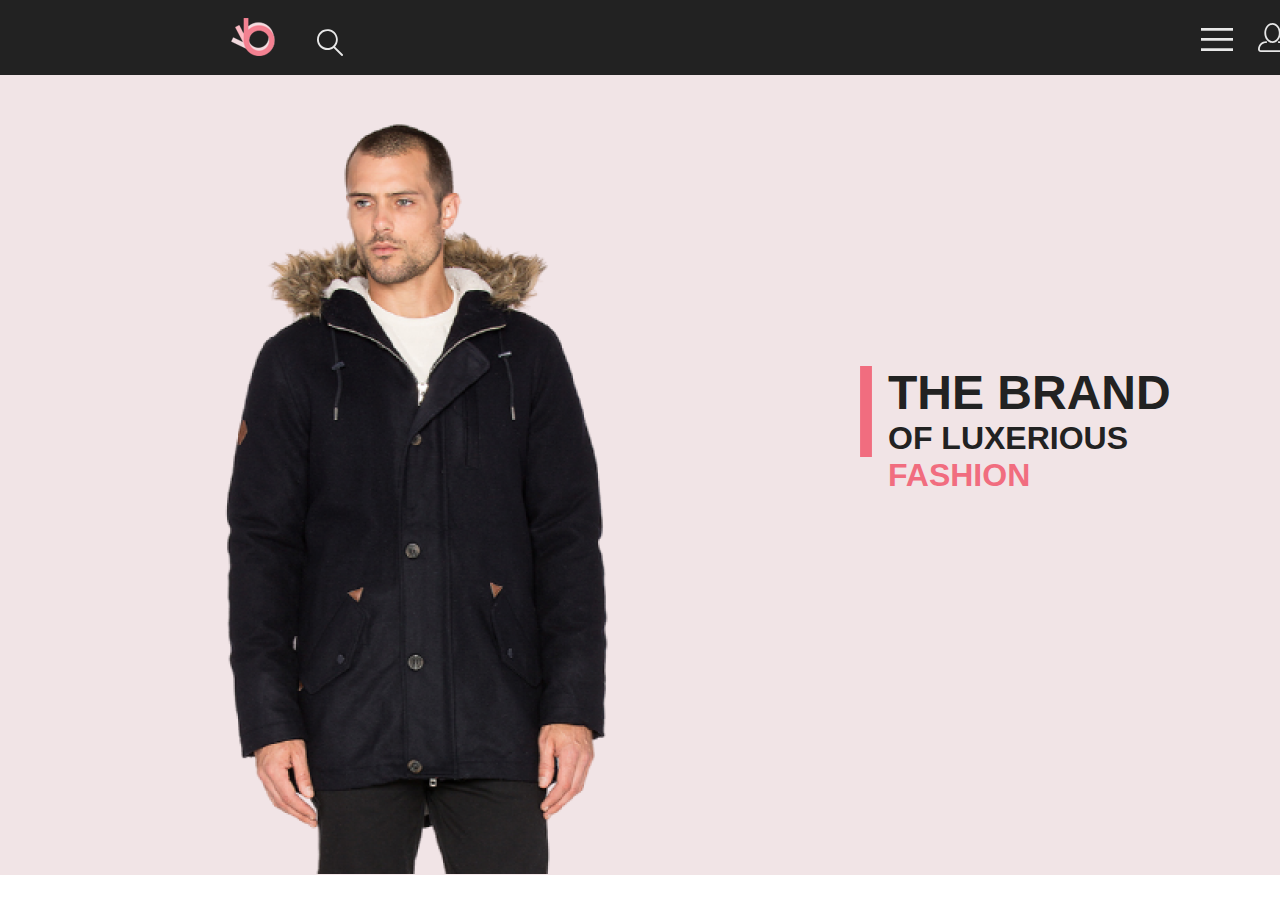
==== DZ4/index.html @ 03184f5b "DZ4" ====
<!DOCTYPE html>
<html lang="en">
<head>
    <meta charset="UTF-8">
    <meta name="viewport" content="width=device-width, initial-scale=1.0">
    <title>Man</title>
    <link rel="stylesheet" href="style.css">
</head>
<body>
    <div class="page center">
        <div class="header center">
            <a href="#" class="icon"><img src="img/icon.png" alt="icon"></a>
            <a href="#" class="lense"><img src="img/linsa.svg" alt="lense"></a>
            <a href="#" class="burger"><img src="img/burger.svg" alt="burger"></a>
            <a href="#" class="menu__man"><img src="img/man.svg" alt="menu__man"></a>
            <div class="basket">
                <a href="#"><img src="img/basket.svg" alt="basket"></a>
                <a href="#" class="a__absolut1"><img src="img/Ellipse.svg" alt="ellipse"></a>
                <a href="#" class="a__absolut2"><img src="img/5.png" alt="5"></a>
            </div>
        </div>
        <div class="top center">
            <div class="picture">
                <img src="img/foto.png" alt="foto">
            </div>
            <div class="title">
                <img src="img/Rectangle.svg" alt="rect">
                <h1><span class="brand">THE BRAND</span> <br>
                    OF LUXERIOUS <span class="fashion">FASHION</span></h1>


            </div>
            <div class="menu">
                <h3>MENU</h3>
                <div class="man">
                    <h4>MAN</h4>
                    <a href="#">Accessories</a><br>
                    <a href="#">Bags</a><br>
                    <a href="#">Denim</a><br>
                    <a href="#">T-Shirts</a><br>
                </div>
                <div class="woman">
                    <h4>WOMAN</h4>
                    <a href="#">Accessories</a><br>
                    <a href="#">Jackets &amp; Coats</a><br>
                    <a href="#">Polos</a><br>
                    <a href="#">T-Shirts</a><br>
                    <a href="#">Shirts</a><br>
                </div>
                <div class="kids">
                    <h4>KIDS</h4>
                    <a href="#">Accessories</a><br>
                    <a href="#">Jackets &amp; Coats</a><br>
                    <a href="#">Polos</a><br>
                    <a href="#">T-Shirts</a><br>
                    <a href="#">Shirts</a><br>
                    <a href="#">Bags</a><br>
                </div>
                
            </div>
        </div>
    </div>
</body>
</html>
---- DZ4/style.css ----
* {
    margin: 0;
    padding: 0;
}
a {
    text-decoration: none;
}

.center {
    padding-left: calc(50% - 800px);
    padding-right: calc(50% - 800px);
}

.page {
    width: 1600px;
    height: 875px;
    background-color: #F1E4E6;
}

.header {
    background-color: #222222;
    width: 1600px;
    height: 75px;
    display: flex;
    align-items: center;
}
.icon {
    padding-top: 18px;
    padding-bottom: 19px;
    padding-left: 231px;

    width: 44px;
    height: 38px;
}
.lense {
    width: 26px;
    height: 26px;
    padding-top: 28px;
    padding-bottom: 20px;
    padding-left: 41px;
}
.burger {
    padding-left: 859px;
    padding-top: 30px;
    padding-bottom: 22px;
    padding-right: 25px;
}
.menu__man {
    padding-bottom: 20px;
    padding-right: 42px;
    padding-top: 24px;
}

.basket {
    padding-top: 26px;
    padding-bottom: 20px;
    /* display: inline-block; */
    display: flex;
    align-items: flex-start;
    align-content: space-around;
    flex-wrap: wrap;
    position: relative;
}
.a__absolut1 {
    position: absolute;
    right: 0;
    top: 20px;
}
.a__absolut2 {
    position: absolute;
    right: 6px;
    top: 20px;
}
.top {
    display: flex;
    width: 1600px;
    height: 764px;
    align-content: flex-start;
    position: relative;
}

.picture {
    width: 800px;
    padding-top: 35px;
}

.title {
    display: flex;
}
.title img {
    margin-top: 290px;
    margin-left: 60px; 
    width: 12px;
    height: 92px;  
}
.title h1 {
    width: 377px;
    height: 93px;
    margin-top: 290px;
    margin-left: 16px;
    color: #222;
    font-family: 'Franklin Gothic', 'Arial Narrow', Arial, sans-serif;
    font-size: 32px;
    font-style: normal;
    font-weight: 700;
    line-height: normal;
}
.brand {
    font-family: 'Franklin Gothic Medium', 'Arial Narrow', Arial, sans-serif;
    color: #222;
    font-size: 48px;
    font-style: normal;
    font-weight: 900;
    line-height: normal;
}
.fashion {
    color: #F16D7F;
    font-family: 'Franklin Gothic', 'Arial Narrow', Arial, sans-serif;    
    font-size: 32px;
    font-style: normal;
    font-weight: 700;
    line-height: normal;
}
.menu {
    width: 232px;
    height: 634px;
    background-color: white;
    color: #6F6E6E;
    font-family: 'Franklin Gothic', 'Arial Narrow', Arial, sans-serif;  
    font-size: 14px;
    font-style: normal;
    font-weight: 400;
    line-height: normal;
    position: absolute;
    right: 0;
}
.man {
    padding-bottom: 20px;
    padding-right: 42px;
}
.woman {
    padding-bottom: 20px;
}
.menu a {
    margin-bottom: 11px;
    padding-left: 54px;
    display: inline-block;
}
h3 {
    color: #000;
    font-family: 'Franklin Gothic Medium', 'Arial Narrow', Arial, sans-serif;  
    font-size: 14px;
    font-style: normal;
    font-weight: 700;
    line-height: normal;
    margin-bottom: 24px;
    margin-left: 32px;
    margin-top: 32px;
}
h4 {
    color: #F16D7F;
    font-family: 'Franklin Gothic Medium', 'Arial Narrow', Arial, sans-serif;  
    font-size: 14px;
    font-style: normal;
    font-weight: 700;
    line-height: normal;
    margin-bottom: 12px;
    margin-left: 32px;
}
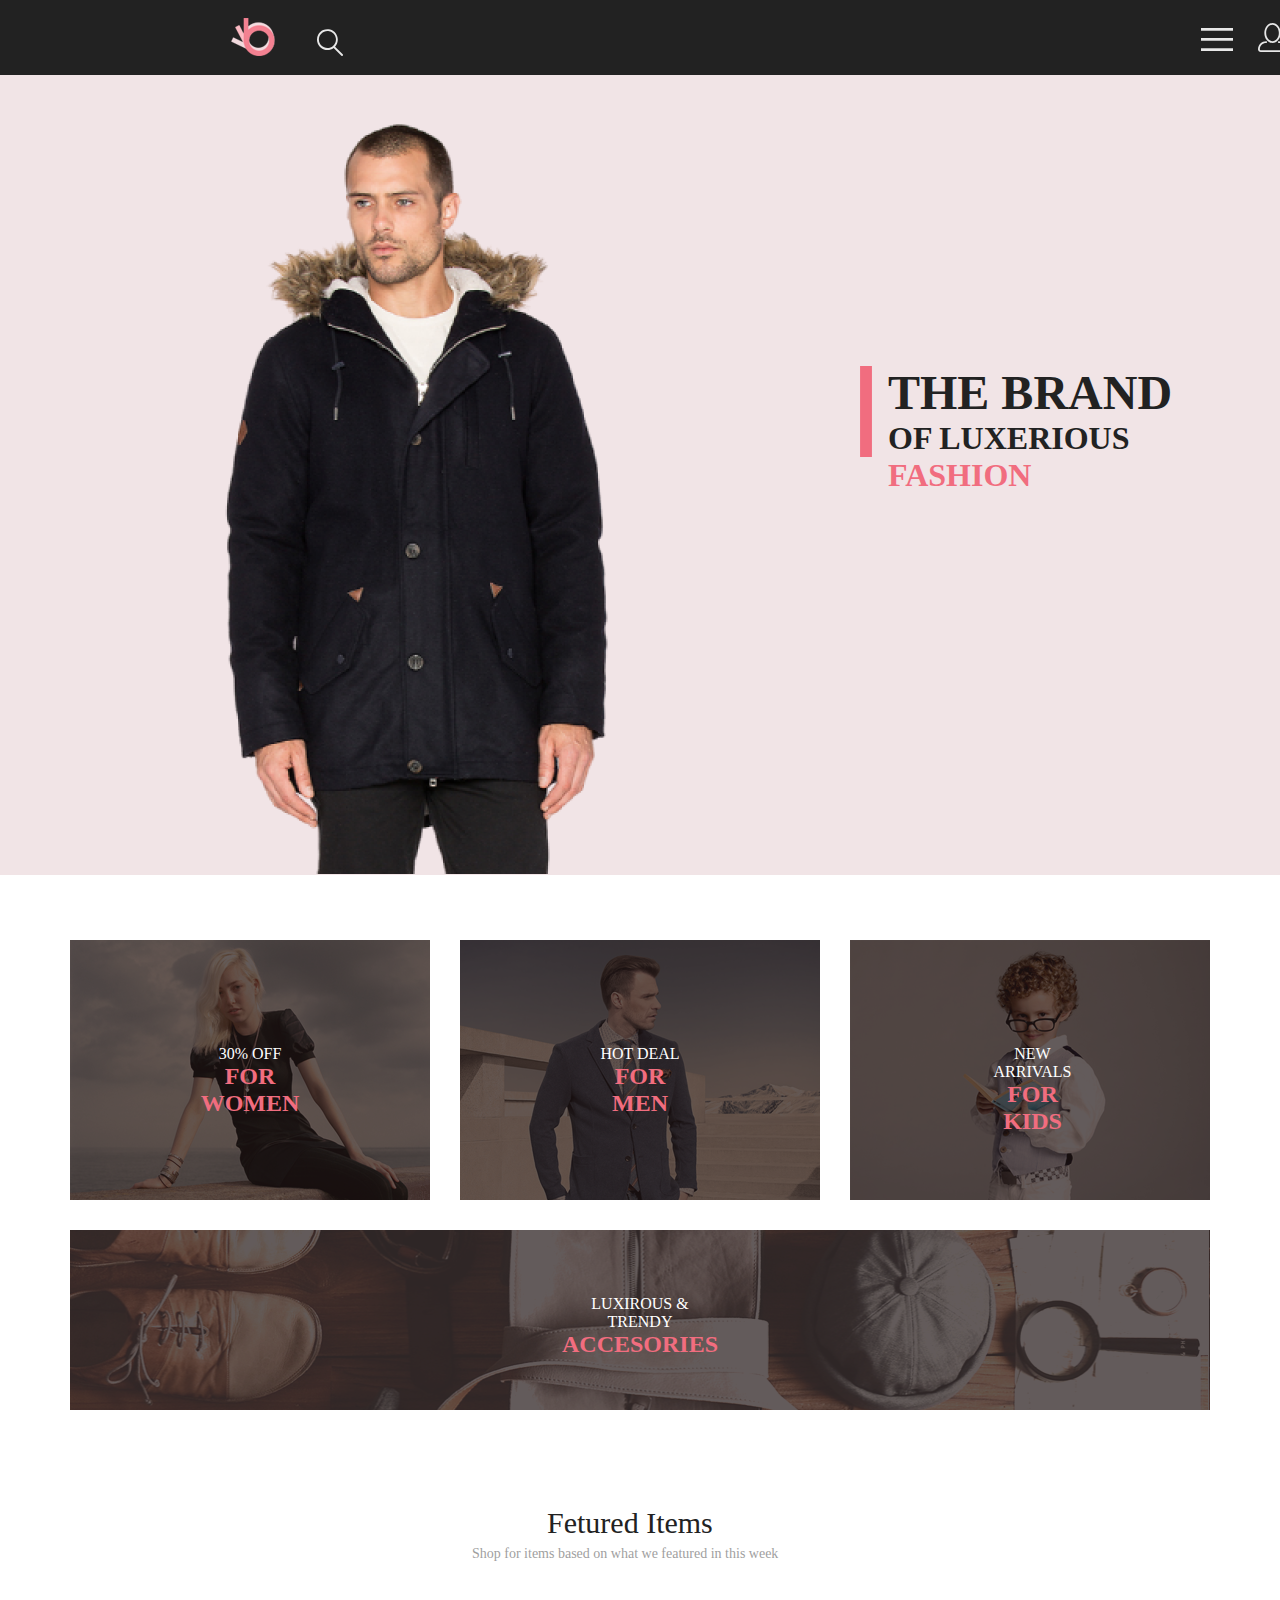
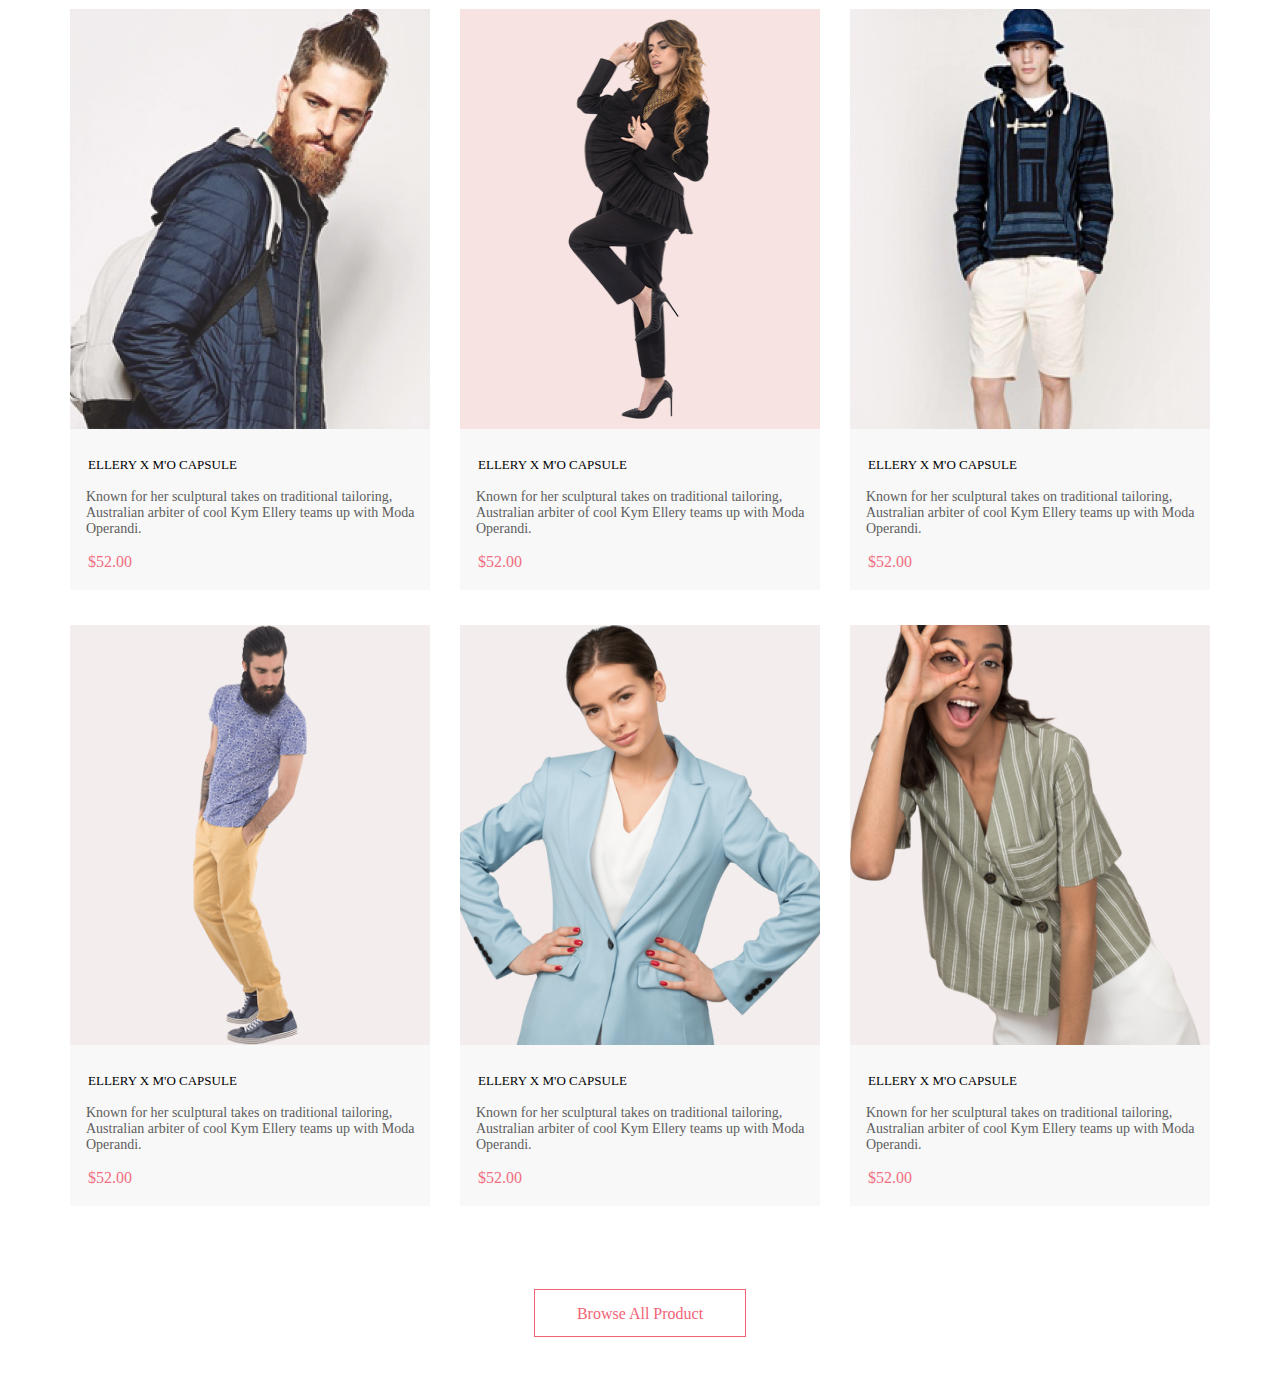
==== commit c8b523df: "DZ4" ====
--- a/DZ4/index.html
+++ b/DZ4/index.html
@@ -5,6 +5,9 @@
     <meta name="viewport" content="width=device-width, initial-scale=1.0">
     <title>Man</title>
     <link rel="stylesheet" href="style.css">
+    <link rel="preconnect" href="https://fonts.googleapis.com">
+    <link rel="preconnect" href="https://fonts.gstatic.com" crossorigin>
+    <link href="https://fonts.googleapis.com/css2?family=Raleway:wght@300;400&display=swap" rel="stylesheet">    
 </head>
 <body>
     <div class="page center">
@@ -60,5 +63,109 @@
             </div>
         </div>
     </div>
+    <div class="page1 center">
+        <div class="icon_p1">
+            <svg xmlns="http://www.w3.org/2000/svg" width="360" height="260" viewBox="0 0 360 260" fill="none">
+                <path d="M360 0H0V260H360V0Z" fill="#211616" fill-opacity="0.7"/>
+              </svg>
+            <h5>30% OFF <br><span>FOR WOMEN</span></h5>
+        </div>
+        <div class="icon_p2">
+                <svg xmlns="http://www.w3.org/2000/svg" width="360" height="260" viewBox="0 0 360 260" fill="none">
+                <path d="M360 0H0V260H360V0Z" fill="#211616" fill-opacity="0.7"/>
+                </svg>
+            <h5>HOT DEAL<br><span>FOR MEN</span></h5>
+        </div>
+        <div class="icon_p3">
+                <svg xmlns="http://www.w3.org/2000/svg" width="360" height="260" viewBox="0 0 360 260" fill="none">
+                <path d="M360 0H0V260H360V0Z" fill="#211616" fill-opacity="0.7"/>
+              </svg>            
+            <h5>NEW ARRIVALS<br><span>FOR KIDS</span></h5>
+        </div>
+        <div class="icon_big_p4">
+            <svg xmlns="http://www.w3.org/2000/svg" width="1140" height="180" viewBox="0 0 1140 180" fill="none">
+                <path d="M1140 0H0V180H1140V0Z" fill="#211616" fill-opacity="0.7"/>
+              </svg>
+            <h5>LUXIROUS &amp; TRENDY<br>
+            <span>ACCESORIES</span></h5>
+        </div>        
+    </div>
+
+    <h2 class="page2__h2">
+            Fetured Items
+    </h2>
+    <p class="page2__p">
+            Shop for items based on what we featured in this week
+    </p>
+    <div class="page2">
+        <div class="frame">
+            <div class="foto">
+                
+                <img src="img/foto2_1.jpg" alt="" class="foto_m">
+            </div>
+            <h6 class="h6_m">ELLERY X M'O CAPSULE</h6>
+            <p class="page2__pcard">
+                Known for her sculptural takes on traditional tailoring, Australian arbiter of cool Kym Ellery teams up with Moda Operandi.
+            </p>
+            <p class="price">$52.00</p>
+        </div>
+        <div class="frame">
+            <div class="foto">
+                <svg xmlns="http://www.w3.org/2000/svg" width="360" height="420" viewBox="0 0 360 420" fill="none">
+                    <path d="M360 0H0V420H360V0Z" fill="#F7E4E2"/>
+                    </svg>
+                <img src="img/foto2_2.png" alt="" class="foto_g">
+            </div>
+            <h6 class="h6_m h6_g">ELLERY X M'O CAPSULE</h6>
+            <p class="page2__pcard">
+                Known for her sculptural takes on traditional tailoring, Australian arbiter of cool Kym Ellery teams up with Moda Operandi.
+            </p>
+            <p class="price">$52.00</p>
+        </div>
+        <div class="frame">
+            <div class="foto">
+                <img src="img/foto2_3.png" alt="" class="foto_m">
+            </div>
+            <h6 class="h6_m">ELLERY X M'O CAPSULE</h6>
+            <p class="page2__pcard">
+                Known for her sculptural takes on traditional tailoring, Australian arbiter of cool Kym Ellery teams up with Moda Operandi.
+            </p>
+            <p class="price">$52.00</p>            
+        </div>
+        <div class="frame">
+            <div class="foto">
+                <img src="img/foto2_4.png" alt="" class="foto_m">
+            </div>
+            <h6 class="h6_m">ELLERY X M'O CAPSULE</h6>
+            <p class="page2__pcard">
+                Known for her sculptural takes on traditional tailoring, Australian arbiter of cool Kym Ellery teams up with Moda Operandi.
+            </p>
+            <p class="price">$52.00</p>            
+        </div>
+        <div class="frame">
+            <div class="foto">
+                <img src="img/foto2_5.png" alt="" class="foto_m">
+            </div>
+            <h6 class="h6_m">ELLERY X M'O CAPSULE</h6>
+            <p class="page2__pcard">
+                Known for her sculptural takes on traditional tailoring, Australian arbiter of cool Kym Ellery teams up with Moda Operandi.
+            </p>
+            <p class="price">$52.00</p>            
+        </div>
+        <div class="frame">
+            <div class="foto">
+                <img src="img/foto2_6.png" alt="" class="foto_m">
+            </div>
+            <h6 class="h6_m">ELLERY X M'O CAPSULE</h6>
+            <p class="page2__pcard">
+                Known for her sculptural takes on traditional tailoring, Australian arbiter of cool Kym Ellery teams up with Moda Operandi.
+            </p>
+            <p class="price">$52.00</p>            
+        </div>
+        <button class="button__text">Browse All Product</button>
+    
+    </div>
+
+
 </body>
 </html>--- a/DZ4/style.css
+++ b/DZ4/style.css
@@ -7,14 +7,15 @@
 }
 
 .center {
-    padding-left: calc(50% - 800px);
-    padding-right: calc(50% - 800px);
+    padding-left: calc(50% - 955px);
+    padding-right: calc(50% - 955px);
 }
 
 .page {
     width: 1600px;
     height: 875px;
     background-color: #F1E4E6;
+    margin: 0 auto;
 }
 
 .header {
@@ -77,6 +78,7 @@
     height: 764px;
     align-content: flex-start;
     position: relative;
+
 }
 
 .picture {
@@ -99,14 +101,14 @@
     margin-top: 290px;
     margin-left: 16px;
     color: #222;
-    font-family: 'Franklin Gothic', 'Arial Narrow', Arial, sans-serif;
+    font-family: Lato;
     font-size: 32px;
     font-style: normal;
     font-weight: 700;
     line-height: normal;
 }
 .brand {
-    font-family: 'Franklin Gothic Medium', 'Arial Narrow', Arial, sans-serif;
+    font-family: Lato;
     color: #222;
     font-size: 48px;
     font-style: normal;
@@ -115,7 +117,7 @@
 }
 .fashion {
     color: #F16D7F;
-    font-family: 'Franklin Gothic', 'Arial Narrow', Arial, sans-serif;    
+    font-family: Lato; 
     font-size: 32px;
     font-style: normal;
     font-weight: 700;
@@ -126,7 +128,7 @@
     height: 634px;
     background-color: white;
     color: #6F6E6E;
-    font-family: 'Franklin Gothic', 'Arial Narrow', Arial, sans-serif;  
+    font-family: Lato; 
     font-size: 14px;
     font-style: normal;
     font-weight: 400;
@@ -148,7 +150,7 @@
 }
 h3 {
     color: #000;
-    font-family: 'Franklin Gothic Medium', 'Arial Narrow', Arial, sans-serif;  
+    font-family: Lato;  
     font-size: 14px;
     font-style: normal;
     font-weight: 700;
@@ -159,11 +161,222 @@
 }
 h4 {
     color: #F16D7F;
-    font-family: 'Franklin Gothic Medium', 'Arial Narrow', Arial, sans-serif;  
+    font-family: Lato;  
     font-size: 14px;
     font-style: normal;
     font-weight: 700;
     line-height: normal;
     margin-bottom: 12px;
     margin-left: 32px;
-}+}
+.page1 {
+    background: #FFF;
+    display: grid;
+    grid-template-rows: 260px 180px;
+    grid-template-columns: 360px 360px 360px;
+    gap: 30px;
+    padding-top: 65px;
+    /* margin-left: 230px; */
+    justify-content: center;
+
+}
+.icon_p1 {
+    fill: rgba(33, 22, 22, 0.70);
+    background-image: url(img/foto1.png);
+
+    position: relative;
+}
+.icon_p1 h5 {
+    color: #FFF;
+    text-align: center;
+    font-family: Lato;
+    font-size: 16px;
+    font-style: normal;
+    font-weight: 400;
+    line-height: normal;    
+    width: 154px;
+    height: 50px;
+    position: absolute;
+    top: 105px;
+    left: 103px;
+}
+span {
+    color: #F16D7F;
+    font-family: Lato;
+    font-size: 24px;
+    font-style: normal;
+    font-weight: 700;
+    line-height: normal;
+}
+.icon_p2 {
+    fill: rgba(33, 22, 22, 0.70);
+    background-image: url(img/foto2.png);
+
+    position: relative;   
+}
+.icon_p2 h5 {
+    color: #FFF;
+    text-align: center;
+    font-family: Lato;
+    font-size: 16px;
+    font-style: normal;
+    font-weight: 400;
+    line-height: normal;     
+    width: 110px;
+    height: 50px;
+    position: absolute;
+    top: 105px;
+    left: 125px;
+}
+.icon_p3 {
+    fill: rgba(33, 22, 22, 0.70);
+    background-image: url(img/foto3.png);
+    position: relative;   
+ 
+}
+.icon_p3 h5 {
+    color: #FFF;
+    text-align: center;
+    font-family: Lato;
+    font-size: 16px;
+    font-style: normal;
+    font-weight: 400;
+    line-height: normal;       
+    width: 115px;
+    height: 50px;
+    position: absolute;
+    top: 105px;
+    left: 125px;    
+}
+.icon_big_p4 {
+    width: 1140px;
+    height: 180px;
+    fill: rgba(33, 22, 22, 0.70);
+    background-image: url(img/foto4.png);    
+    position: relative;   
+}
+.icon_big_p4 h5 {
+    width: 160px;
+    height: 50px;
+    color: #FFF;
+    text-align: center;
+    font-family: Lato;
+    font-size: 16px;
+    font-style: normal;
+    font-weight: 400;
+    line-height: normal;        
+    position: absolute;
+    top: 65px;
+    left: 490px;    
+}
+.page2 {
+    /* width: 1600px; */
+    display: grid;
+    grid-template-rows: 586px 586px;
+    grid-template-columns: 360px 360px 360px;
+    gap: 30px;
+    /* margin-top: 96px; */
+    /* margin-left: 230px; */
+    justify-content: center;
+}
+.page2__h2 {
+    color: #222;
+    font-family: "Lato";
+    font-size: 30px;
+    font-style: normal;
+    font-weight: 400;
+    line-height: normal;  
+    width: 186px;  
+    margin: 0 auto;
+    padding-top: 96px;
+}
+.page2__p {
+    color: #9F9F9F;
+    font-family: Lato;
+    font-size: 14px;
+    font-style: normal;
+    font-weight: 400;
+    line-height: normal;  
+    padding-top: 6px;  
+    /* margin-left: 631px; */
+    padding-bottom: 47px;
+    margin: 0 auto;
+    width: 336px;
+}
+.frame {
+    display: flex;
+    width: 360px;
+    height: 581px;
+    /* padding: 24px 16px; */
+    flex-direction: column;
+    /* justify-content: center; */
+    align-items: flex-start;
+    gap: 16px; 
+    background-color: #F8F8F8;
+
+}
+.foto {
+    width: 360px;
+    height: 420px;
+    position: relative;
+}
+.foto_m {
+    position: absolute;
+    top: 0;
+    left: 0;
+}
+.foto_g {
+    position: absolute;
+    top: 10px;
+    left: 108px;
+}
+
+.h6_m {
+    color: #000;
+    font-family: Lato;
+    font-size: 13px;
+    font-style: normal;
+    font-weight: 400;
+    line-height: normal;
+    margin-top: 432px;
+    margin-left: 18px;
+}
+.h6_g {
+    margin-top: 12px;
+}
+.page2__pcard {
+    color: #5D5D5D;
+    font-family: Lato;
+    font-size: 14px;
+    font-style: normal;
+    font-weight: 300;
+    line-height: normal;
+    /* margin-top: 13px; */
+    margin-left: 16px;
+    /* margin-bottom: 18px;     */
+}
+.price {
+    color: #F16D7F;
+    font-family: Lato;
+    font-size: 16px;
+    font-style: normal;
+    font-weight: 400;
+    line-height: normal;   
+    margin-bottom: 20px;
+    margin-left: 18px; 
+}
+.button__text {
+    color: #F26376;
+    font-family: Lato;
+    font-size: 16px;
+    font-style: normal;
+    font-weight: 400;
+    line-height: normal; 
+    width: 212px;
+    height: 48px;   
+    border: 1px solid;
+    padding: 15px 37px;
+    background: #FFF;
+    margin: 48px auto 60px auto;
+    grid-column: span 3;
+}
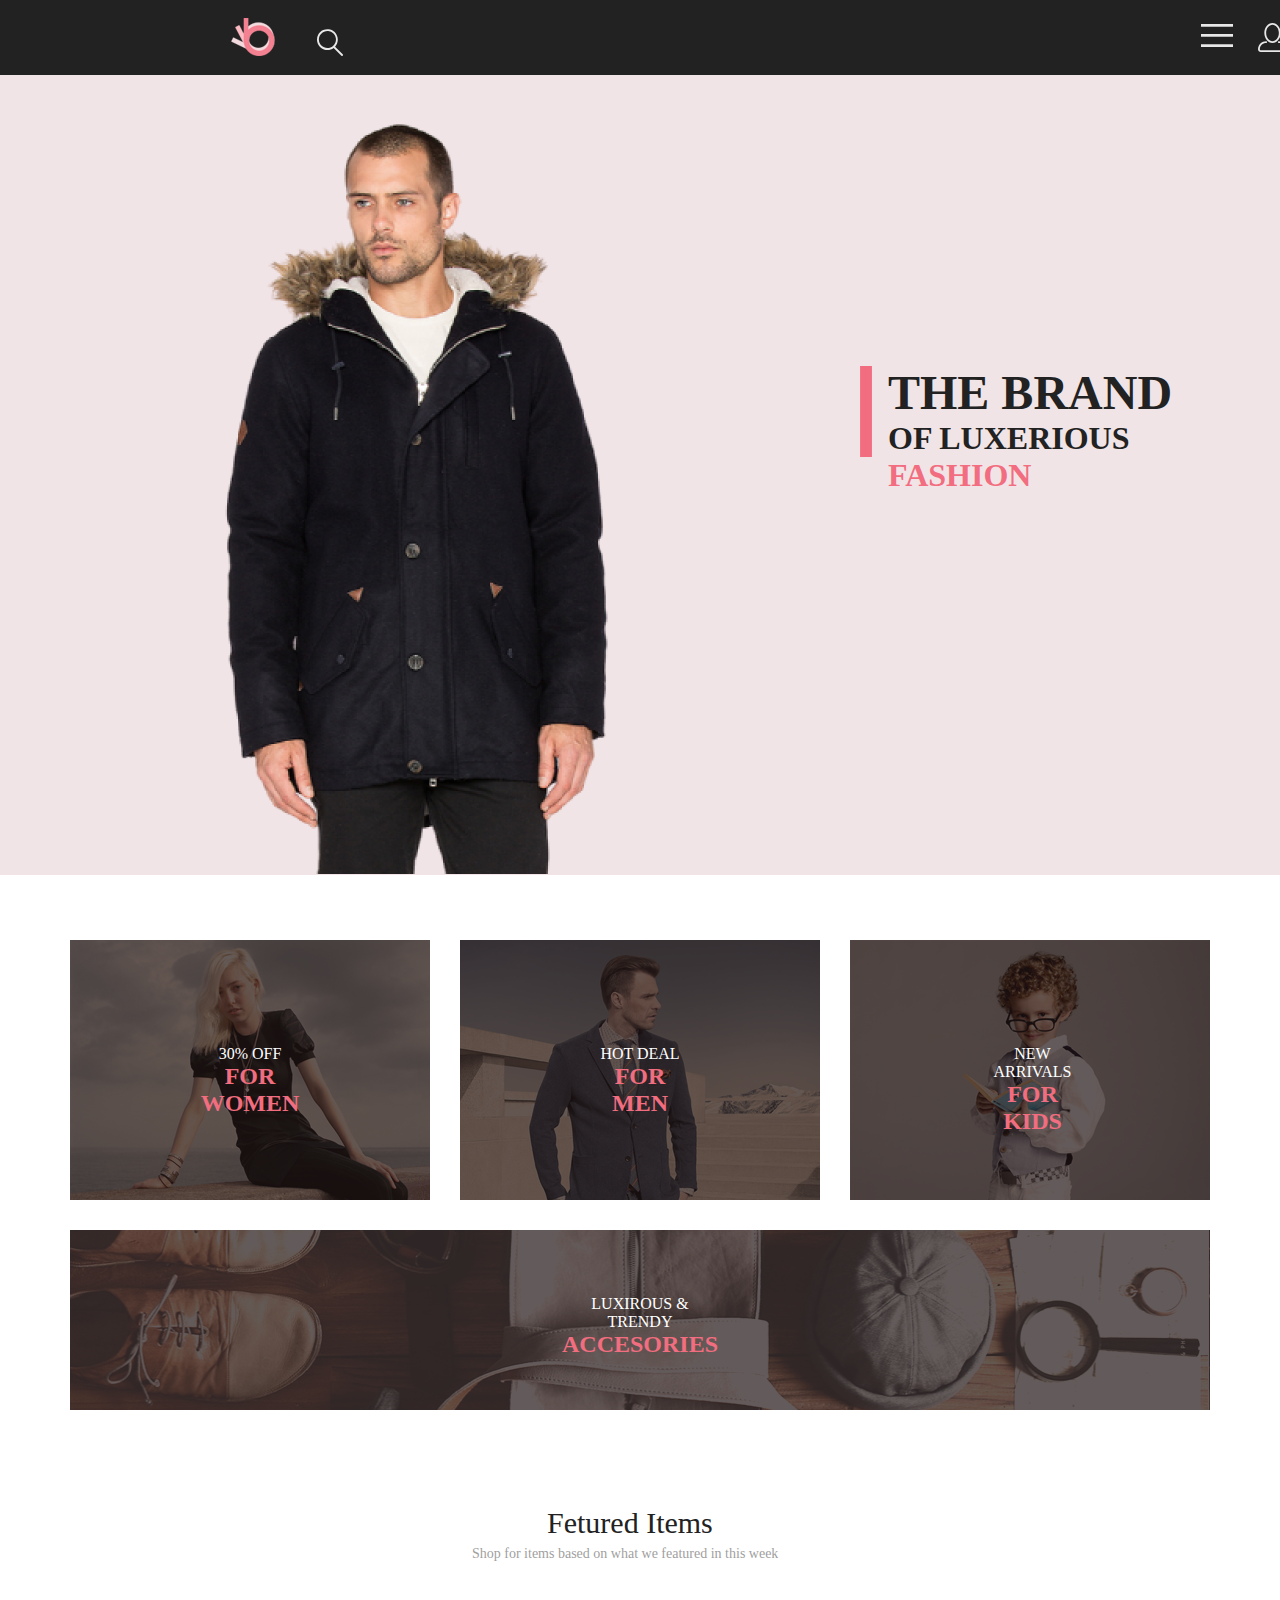
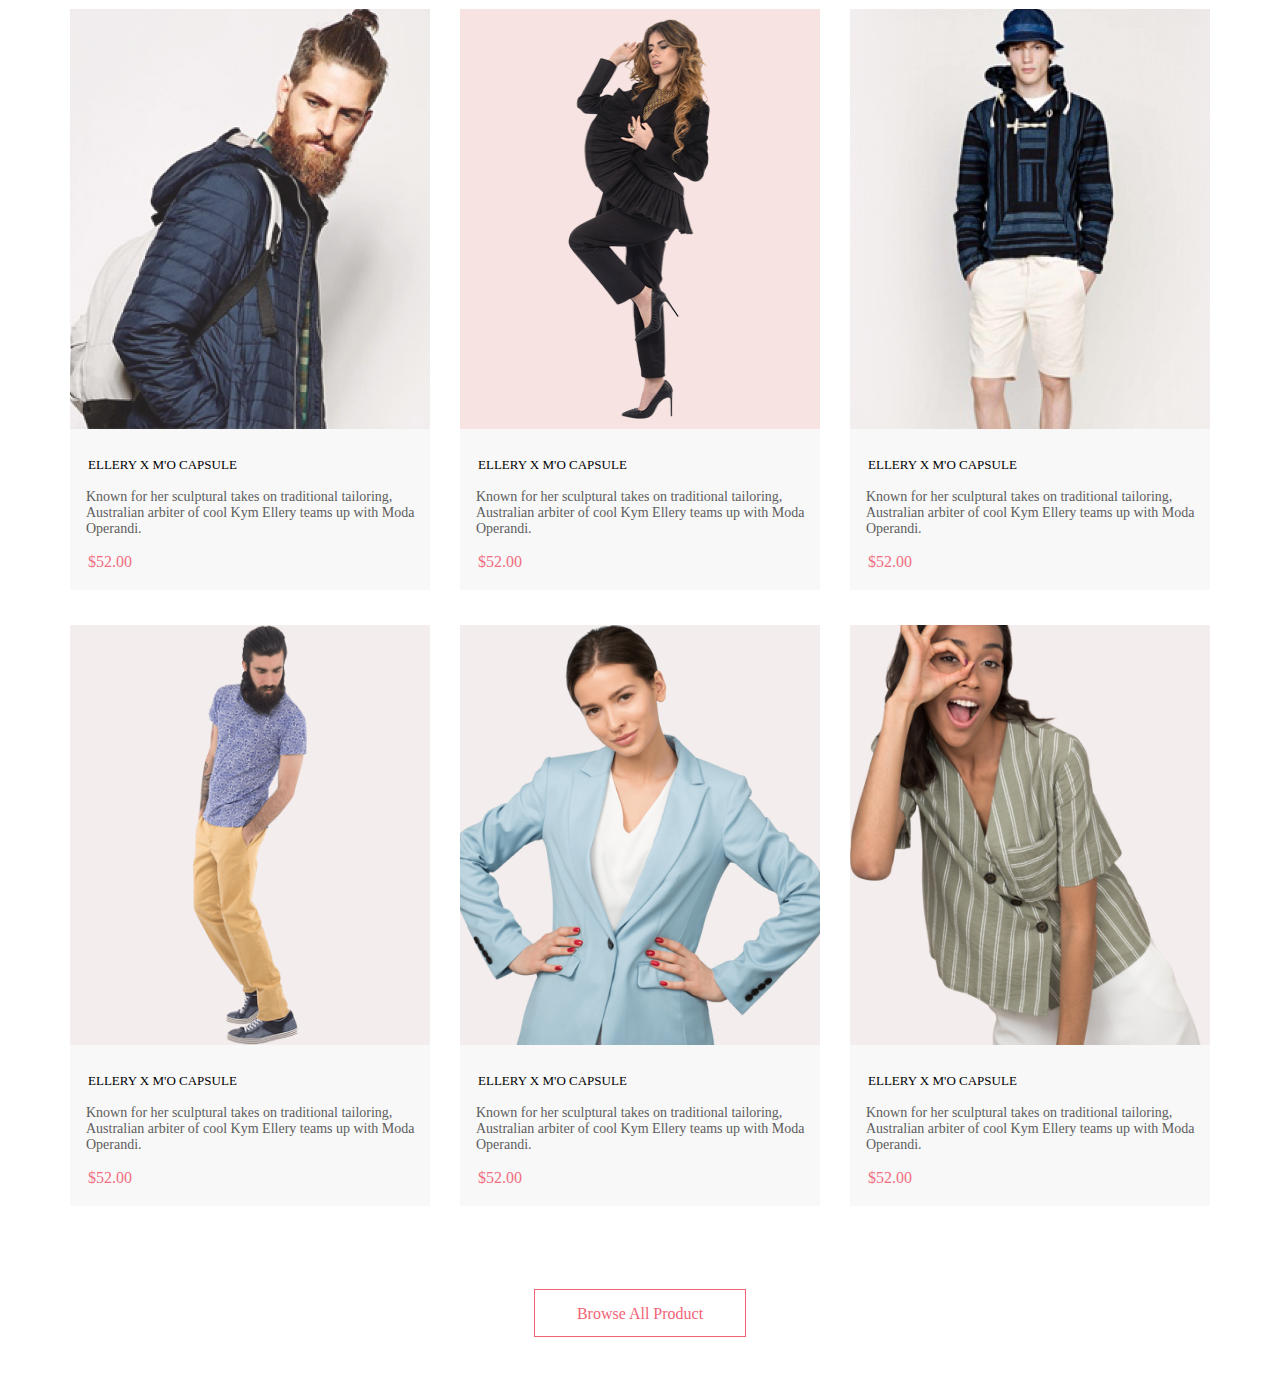
==== commit bc217e1d: "DZ7" ====
--- a/DZ4/index.html
+++ b/DZ4/index.html
@@ -14,7 +14,37 @@
         <div class="header center">
             <a href="#" class="icon"><img src="img/icon.png" alt="icon"></a>
             <a href="#" class="lense"><img src="img/linsa.svg" alt="lense"></a>
-            <a href="#" class="burger"><img src="img/burger.svg" alt="burger"></a>
+            <div class="menu__nav">
+                <a href="#" class="burger"><img src="img/burger.svg" alt="burger"></a>
+                <div class="menu">
+                    <h3>MENU</h3>
+                    <div class="man">
+                        <h4>MAN</h4>
+                        <a href="#">Accessories</a><br>
+                        <a href="#">Bags</a><br>
+                        <a href="#">Denim</a><br>
+                        <a href="#">T-Shirts</a><br>
+                    </div>
+                    <div class="woman">
+                        <h4>WOMAN</h4>
+                        <a href="#">Accessories</a><br>
+                        <a href="#">Jackets &amp; Coats</a><br>
+                        <a href="#">Polos</a><br>
+                        <a href="#">T-Shirts</a><br>
+                        <a href="#">Shirts</a><br>
+                    </div>
+                    <div class="kids">
+                        <h4>KIDS</h4>
+                        <a href="#">Accessories</a><br>
+                        <a href="#">Jackets &amp; Coats</a><br>
+                        <a href="#">Polos</a><br>
+                        <a href="#">T-Shirts</a><br>
+                        <a href="#">Shirts</a><br>
+                        <a href="#">Bags</a><br>
+                    </div>
+                    
+                </div>
+            </div>            
             <a href="#" class="menu__man"><img src="img/man.svg" alt="menu__man"></a>
             <div class="basket">
                 <a href="#"><img src="img/basket.svg" alt="basket"></a>
@@ -33,34 +63,7 @@
 
 
             </div>
-            <div class="menu">
-                <h3>MENU</h3>
-                <div class="man">
-                    <h4>MAN</h4>
-                    <a href="#">Accessories</a><br>
-                    <a href="#">Bags</a><br>
-                    <a href="#">Denim</a><br>
-                    <a href="#">T-Shirts</a><br>
-                </div>
-                <div class="woman">
-                    <h4>WOMAN</h4>
-                    <a href="#">Accessories</a><br>
-                    <a href="#">Jackets &amp; Coats</a><br>
-                    <a href="#">Polos</a><br>
-                    <a href="#">T-Shirts</a><br>
-                    <a href="#">Shirts</a><br>
-                </div>
-                <div class="kids">
-                    <h4>KIDS</h4>
-                    <a href="#">Accessories</a><br>
-                    <a href="#">Jackets &amp; Coats</a><br>
-                    <a href="#">Polos</a><br>
-                    <a href="#">T-Shirts</a><br>
-                    <a href="#">Shirts</a><br>
-                    <a href="#">Bags</a><br>
-                </div>
-                
-            </div>
+
         </div>
     </div>
     <div class="page1 center">
@@ -71,9 +74,9 @@
             <h5>30% OFF <br><span>FOR WOMEN</span></h5>
         </div>
         <div class="icon_p2">
-                <svg xmlns="http://www.w3.org/2000/svg" width="360" height="260" viewBox="0 0 360 260" fill="none">
-                <path d="M360 0H0V260H360V0Z" fill="#211616" fill-opacity="0.7"/>
-                </svg>
+            <svg xmlns="http://www.w3.org/2000/svg" width="360" height="260" viewBox="0 0 360 260" fill="none">
+            <path d="M360 0H0V260H360V0Z" fill="#211616" fill-opacity="0.7"/>
+            </svg>
             <h5>HOT DEAL<br><span>FOR MEN</span></h5>
         </div>
         <div class="icon_p3">
@@ -111,11 +114,19 @@
         </div>
         <div class="frame">
             <div class="foto">
+                <img src="img/foto2_2.png" alt="" class="foto_g">
                 <svg xmlns="http://www.w3.org/2000/svg" width="360" height="420" viewBox="0 0 360 420" fill="none">
                     <path d="M360 0H0V420H360V0Z" fill="#F7E4E2"/>
                     </svg>
-                <img src="img/foto2_2.png" alt="" class="foto_g">
+                <div class="add_to_cart">
+                    <img src="img/Cart.png" alt="cart" class="cart">
+                    <p class="add_cart">
+                        Add to Cart
+                    </p>
+                    <img src="img/Rounded Rectangle.png" alt="rect" class="rect">
+                </div>
             </div>
+
             <h6 class="h6_m h6_g">ELLERY X M'O CAPSULE</h6>
             <p class="page2__pcard">
                 Known for her sculptural takes on traditional tailoring, Australian arbiter of cool Kym Ellery teams up with Moda Operandi.
--- a/DZ4/style.css
+++ b/DZ4/style.css
@@ -7,15 +7,17 @@
 }
 
 .center {
-    padding-left: calc(50% - 955px);
-    padding-right: calc(50% - 955px);
+    /* padding-left: calc(50% - 1180px);
+    padding-right: calc(50% - 955px); */
+    margin: 0 auto;
 }
 
 .page {
     width: 1600px;
-    height: 875px;
+    height: 800px;
     background-color: #F1E4E6;
     margin: 0 auto;
+    z-index: 8;
 }
 
 .header {
@@ -24,7 +26,13 @@
     height: 75px;
     display: flex;
     align-items: center;
-}
+    z-index: 10;
+    /* overflow: hidden; */
+    position: fixed; 
+    top: 0; 
+}
+
+
 .icon {
     padding-top: 18px;
     padding-bottom: 19px;
@@ -77,8 +85,8 @@
     width: 1600px;
     height: 764px;
     align-content: flex-start;
-    position: relative;
-
+    /* position: relative; */
+    margin-top: 75px;
 }
 
 .picture {
@@ -124,7 +132,7 @@
     line-height: normal;
 }
 .menu {
-    width: 232px;
+    min-width: 232px;
     height: 634px;
     background-color: white;
     color: #6F6E6E;
@@ -133,9 +141,19 @@
     font-style: normal;
     font-weight: 400;
     line-height: normal;
-    position: absolute;
+    display: none;
+    position: absolute;
+    top: 75px;
     right: 0;
-}
+    z-index: 10;
+
+}
+
+.menu__nav:hover .menu {
+    display: block;
+}
+
+
 .man {
     padding-bottom: 20px;
     padding-right: 42px;
@@ -146,6 +164,7 @@
 .menu a {
     margin-bottom: 11px;
     padding-left: 54px;
+    text-decoration: none;
     display: inline-block;
 }
 h3 {
@@ -169,6 +188,7 @@
     margin-bottom: 12px;
     margin-left: 32px;
 }
+
 .page1 {
     background: #FFF;
     display: grid;
@@ -278,6 +298,39 @@
     /* margin-top: 96px; */
     /* margin-left: 230px; */
     justify-content: center;
+}
+.add_to_cart {
+    width: 139px;
+    height: 44px;
+    position: absolute;
+    top: 188px;
+    right: 111px;
+    display: flex;
+    justify-content: center;
+    flex-wrap: wrap;
+    flex-direction: row;  
+    z-index: -1;      
+}
+.add_to_cart .rect {
+    position: absolute;
+    width: 139px;
+    height: 44px;
+}
+.add_to_cart .add_cart {
+    color: #FFF;
+    font-family: Lato;
+    font-size: 14px;
+    font-style: normal;
+    font-weight: 400;
+    line-height: normal;
+    margin-left: 11px;
+    margin-top: 14px;        
+}
+.add_to_cart .cart {
+    width: 26px;
+    height: 24px;
+    margin-top: 11px;
+    margin-left: 14px;
 }
 .page2__h2 {
     color: #222;
@@ -380,3 +433,133 @@
     margin: 48px auto 60px auto;
     grid-column: span 3;
 }
+
+@media (min-width: 767px) and (max-width: 1024px) {
+    .page {
+        width: 768px;
+        height: 443px;
+    }    
+    .center {
+        margin: 0 auto;
+    }
+    .header {
+        width: 768px;
+    }
+    .icon {
+        padding-left: 32px;
+        width: 44px;
+        height: 38px;
+    }
+    .burger {
+        padding-left: 446px;
+        width: 32px;
+        height: 23px;
+    }    
+    .picture img {
+        width: 386px;
+        margin-top: 38px;
+        /* height: 368px;         */
+    }
+    .title img {
+        margin-top: 202px;
+        margin-left: 30px;
+    }
+    .brand {
+        font-size: 44px;
+    }
+    .title h1 {
+        margin-top: 202px;
+        font-size: 24px;
+    }
+    .fashion {
+        font-size: 24px;
+    }
+    .top {
+        width: 768px;
+    }
+    .page1 {
+        width: 768px;
+        grid-template-rows: 168px 116px;
+        grid-template-columns: 230px 230px 230px;
+        gap: 20px;
+        /* justify-content: center; 
+		flex-direction: column;
+		align-items: center;                */
+    }   
+    .icon_big_p4 {
+        width: 734px;
+        height: 116px;    
+    }
+    svg {
+        width: 230px;
+        height: 168px;
+    }    
+    .icon_big_p4 h5 {
+        top: 33px;
+        left: 288px;
+    }    
+    .icon_p2 h5 {
+        top: 57px;
+        left: 61px
+
+    }
+    .icon_p1 {
+        width: 230px; 
+        height: 168px;   
+    }
+    .icon_p1 h5 {
+        top: 59px;
+        left: 39px
+    }    
+    .icon_p3 h5 {
+        top: 58px;
+        left: 59px
+    }    
+    .icon_p2 {
+        width: 230px; 
+        height: 168px;        
+
+
+    }
+    .icon_p3 {
+        width: 230px; 
+        height: 168px;   
+    }  
+    .icon_big_p4 svg {
+        width: 734px;
+        height: 116px;
+    }          
+    .page2 {
+/* 
+        grid-template-rows: 581px 581px 581px;
+        grid-template-columns: 360px 360px;        
+        gap: 16px; */
+        display: flex;
+        flex-direction: row;
+        align-content: center;
+        flex-wrap: wrap;
+        align-items: center;
+        justify-content: center;
+    }        
+    .button__text {
+        margin: 32px auto 60px auto;
+        width: 252px;
+    }
+    .foto svg {
+        width: 360px;
+        height: 420px;
+        /* fill: none; */
+        position: relative;
+
+    }
+    .add_to_cart {
+        z-index: 10;      
+    }
+    .foto path {
+        fill: rgba(58, 56, 56, 0.86);
+        position: fixed;
+        bottom: 0;
+        right: 0; 
+
+    }
+}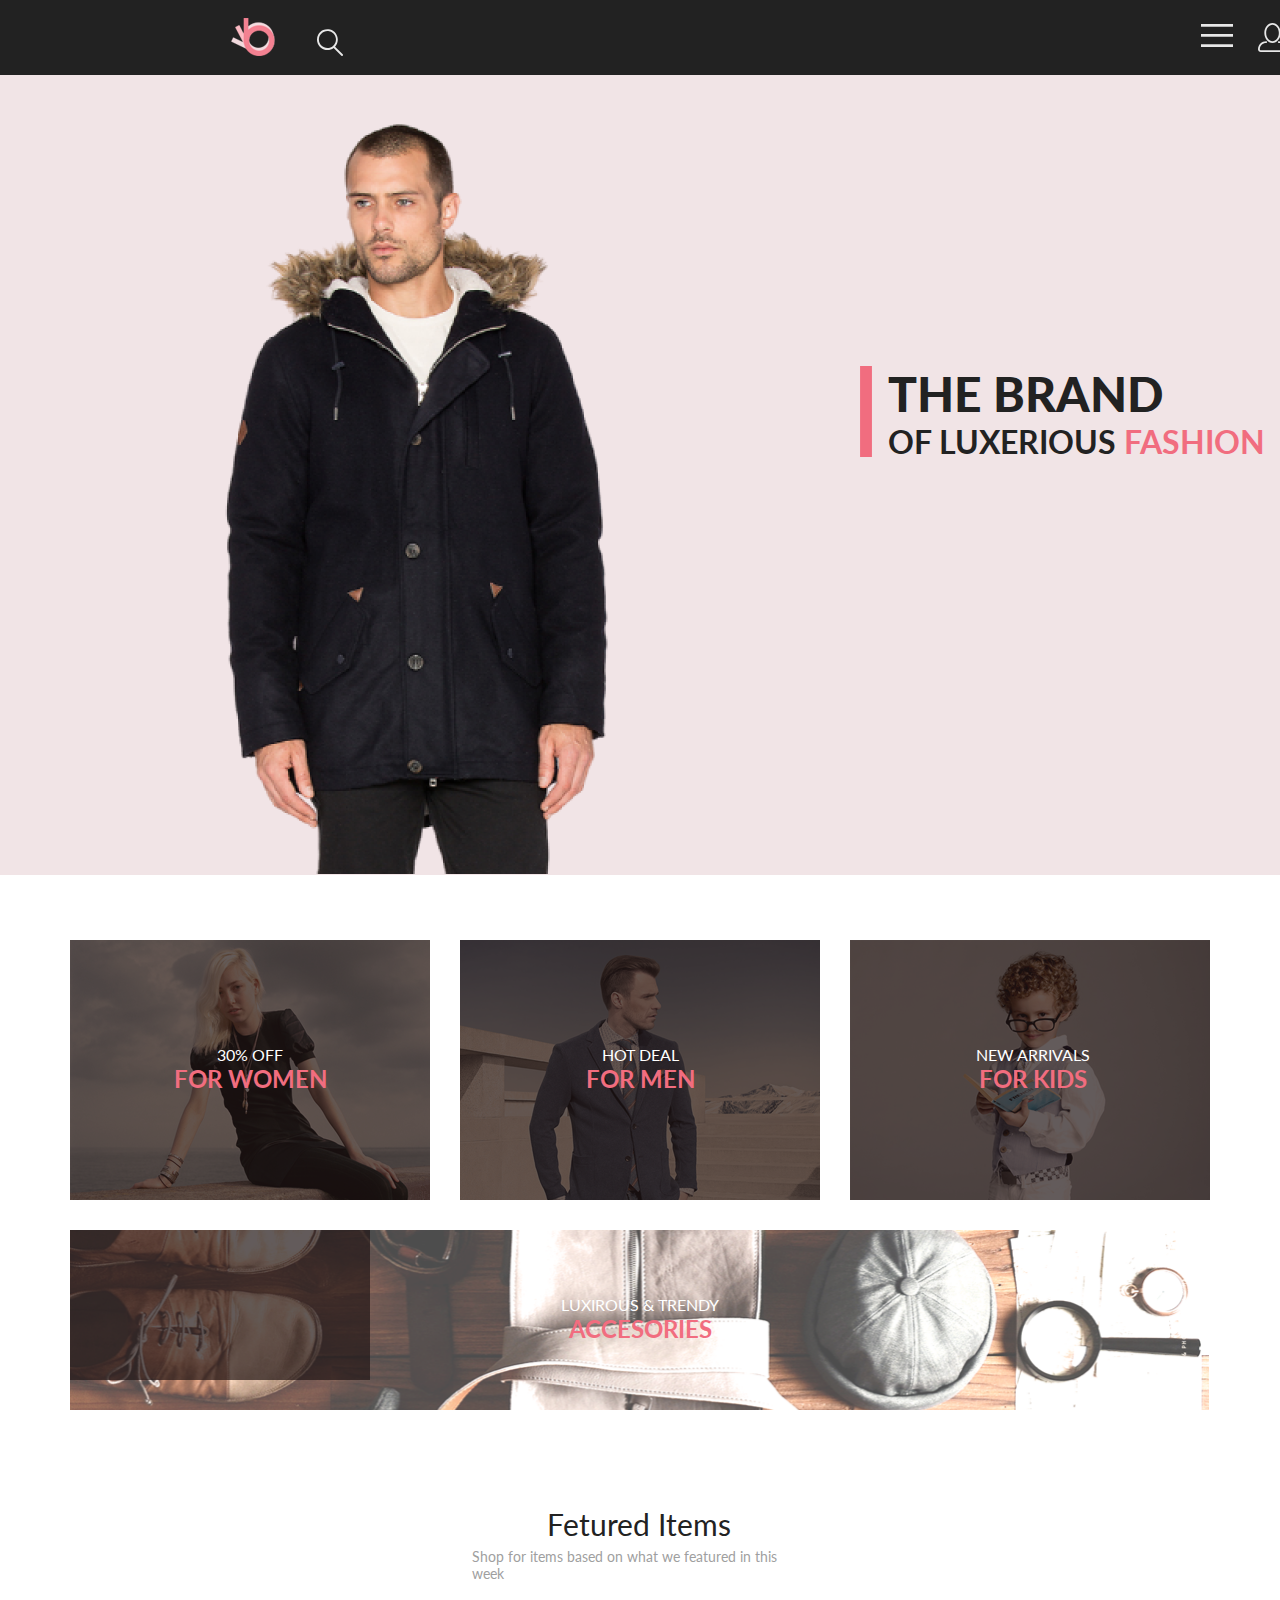
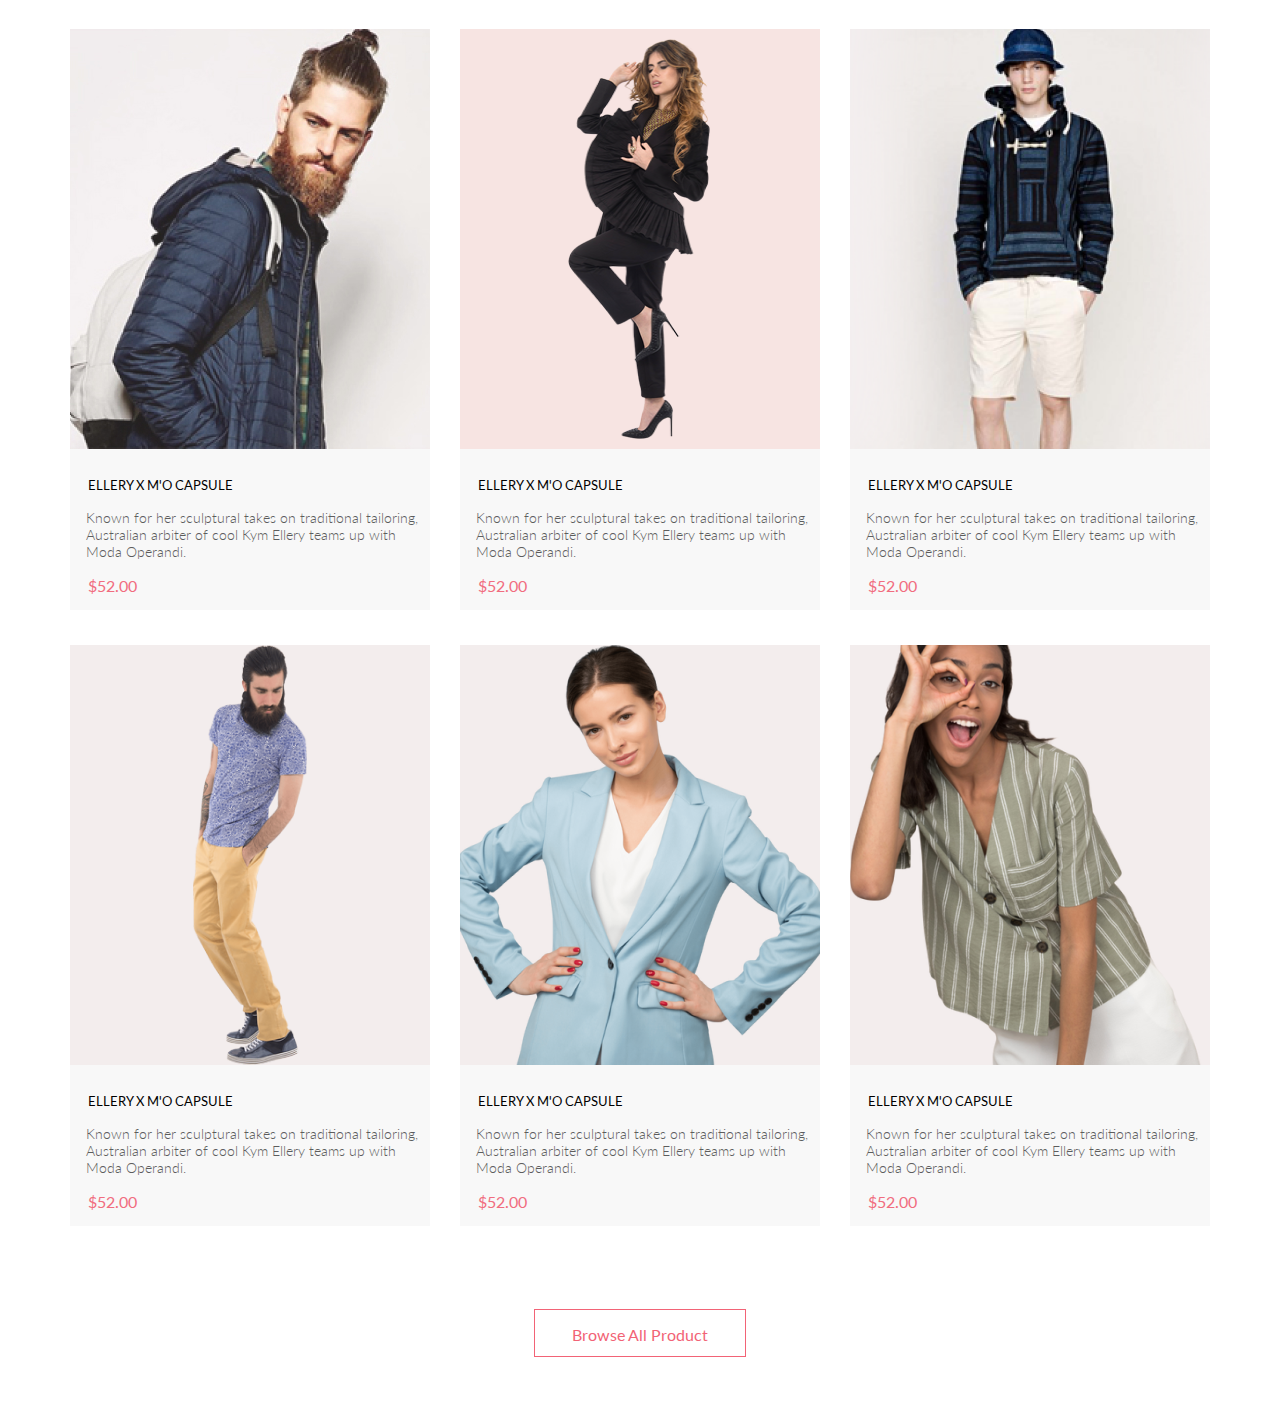
==== commit 6e798ec9: "DZ8" ====
--- a/DZ4/index.html
+++ b/DZ4/index.html
@@ -7,7 +7,7 @@
     <link rel="stylesheet" href="style.css">
     <link rel="preconnect" href="https://fonts.googleapis.com">
     <link rel="preconnect" href="https://fonts.gstatic.com" crossorigin>
-    <link href="https://fonts.googleapis.com/css2?family=Raleway:wght@300;400&display=swap" rel="stylesheet">    
+    <link href="https://fonts.googleapis.com/css2?family=Lato:wght@300;400;700&family=Raleway:wght@300;400&display=swap" rel="stylesheet">
 </head>
 <body>
     <div class="page center">
@@ -86,7 +86,8 @@
             <h5>NEW ARRIVALS<br><span>FOR KIDS</span></h5>
         </div>
         <div class="icon_big_p4">
-            <svg xmlns="http://www.w3.org/2000/svg" width="1140" height="180" viewBox="0 0 1140 180" fill="none">
+            <svg xmlns="http://www.w3.org/2000/svg" fill="none">
+                <!-- width="1140" height="180" viewBox="0 0 1140 180"                 -->
                 <path d="M1140 0H0V180H1140V0Z" fill="#211616" fill-opacity="0.7"/>
               </svg>
             <h5>LUXIROUS &amp; TRENDY<br>
--- a/DZ4/style.css
+++ b/DZ4/style.css
@@ -272,7 +272,8 @@
     width: 1140px;
     height: 180px;
     fill: rgba(33, 22, 22, 0.70);
-    background-image: url(img/foto4.png);    
+    background-image: url(img/foto4.png);  
+    background-size: cover;  
     position: relative;   
 }
 .icon_big_p4 h5 {
@@ -434,7 +435,7 @@
     grid-column: span 3;
 }
 
-@media (min-width: 767px) and (max-width: 1024px) {
+@media (min-width: 768px) and (max-width: 1024px) {
     .page {
         width: 768px;
         height: 443px;
@@ -468,6 +469,7 @@
         font-size: 44px;
     }
     .title h1 {
+        width: 300px;
         margin-top: 202px;
         font-size: 24px;
     }
@@ -482,9 +484,7 @@
         grid-template-rows: 168px 116px;
         grid-template-columns: 230px 230px 230px;
         gap: 20px;
-        /* justify-content: center; 
-		flex-direction: column;
-		align-items: center;                */
+
     }   
     .icon_big_p4 {
         width: 734px;
@@ -518,8 +518,6 @@
     .icon_p2 {
         width: 230px; 
         height: 168px;        
-
-
     }
     .icon_p3 {
         width: 230px; 
@@ -530,10 +528,6 @@
         height: 116px;
     }          
     .page2 {
-/* 
-        grid-template-rows: 581px 581px 581px;
-        grid-template-columns: 360px 360px;        
-        gap: 16px; */
         display: flex;
         flex-direction: row;
         align-content: center;
@@ -548,12 +542,10 @@
     .foto svg {
         width: 360px;
         height: 420px;
-        /* fill: none; */
         position: relative;
-
     }
     .add_to_cart {
-        z-index: 10;      
+        z-index: 8;      
     }
     .foto path {
         fill: rgba(58, 56, 56, 0.86);
@@ -562,4 +554,161 @@
         right: 0; 
 
     }
+}
+
+@media (min-width: 375px) and (max-width: 767px) {
+    .page {
+        width: 375px;
+        height: 363px;
+    }  
+
+
+    .center {
+        margin: 0 auto;
+    }
+    .header {
+        width: 375px;
+        position: fixed;
+        top: 0;
+    }
+    .icon {
+        padding-left: 16px;
+        width: 44px;
+        height: 38px;
+    }
+    .burger {
+        padding-left: 200px;
+        width: 32px;
+        height: 23px;
+    }    
+    .menu__man {
+        display: none;
+    }
+    
+    .basket {
+        display: none;
+    }
+    .a__absolut1 {
+        display: none;
+    }
+    .a__absolut2 {
+        display: none;
+    }
+    .picture {
+        width: 375px;
+    }
+    .picture img {
+        display: none;
+        width: 200px;
+    }
+    .title img {
+        margin-top: 150px;
+        margin-left: 56px;
+        width: 12px;
+        height: 61px;
+    }
+    .brand {
+        font-size: 38px;
+    }
+    .title h1 {
+        width: 236px;
+        margin-top: 148px;
+        font-size: 20px;
+    }
+    .fashion {
+        font-size: 20px;
+    }
+    .top {
+        width: 375px;
+        flex-direction: column;
+    
+    }
+    .page1 {
+        width: 375px;
+        grid-template-rows: 247px 247px 247px 116px;
+        grid-template-columns: 343px;
+        gap: 20px;
+
+    }   
+    
+    svg {
+        width: 343px;
+        height: 247px;
+    }    
+
+    .icon_p2 h5 {
+        top: 101px;
+        left: 73px;
+        width: 199px;
+
+    }
+    .icon_p1 {
+        width: 343px; 
+        height: 248px;   
+    }
+    .icon_p1 h5 {
+        top: 98px;
+        left: 94px
+    }    
+    .icon_p3 h5 {
+        top: 105px;
+        left: 90px;
+        width: 163px;
+    }    
+    .icon_p2 {
+        width: 343px; 
+        height: 248px;        
+    }
+    .foto svg {
+        width: 360px;
+        height: 420px;
+        /* fill: none; */
+        position: relative;
+
+    }
+    .add_to_cart {
+        z-index: 8;      
+    }
+    .foto path {
+        fill: rgba(58, 56, 56, 0.86);
+        position: fixed;
+        bottom: 0;
+        right: 0; 
+    }    
+    .icon_p3 {
+        width: 343px; 
+        height: 248px; 
+
+    }  
+    .icon_big_p4 {
+        width: 343px;
+        height: 111px;    
+    }
+    .icon_big_p4 h5 {
+        top: 30px;
+        left: 92px;
+    }        
+    .icon_big_p4 svg {
+        width: 343px;
+        height: 111px;
+    }   
+    .page2 {
+        display: flex;
+        align-content: center;
+        justify-content: center;
+        flex-direction: column;
+        align-items: center;        
+    }   
+    .page2__h2 {
+        width: 192px;
+    }     
+    .page2__p {
+        padding-top: 4px;
+        padding-bottom: 64px;
+    }
+    .button__text {
+        margin: 41px auto 85px auto;
+        width: 212px;
+    }
+
 }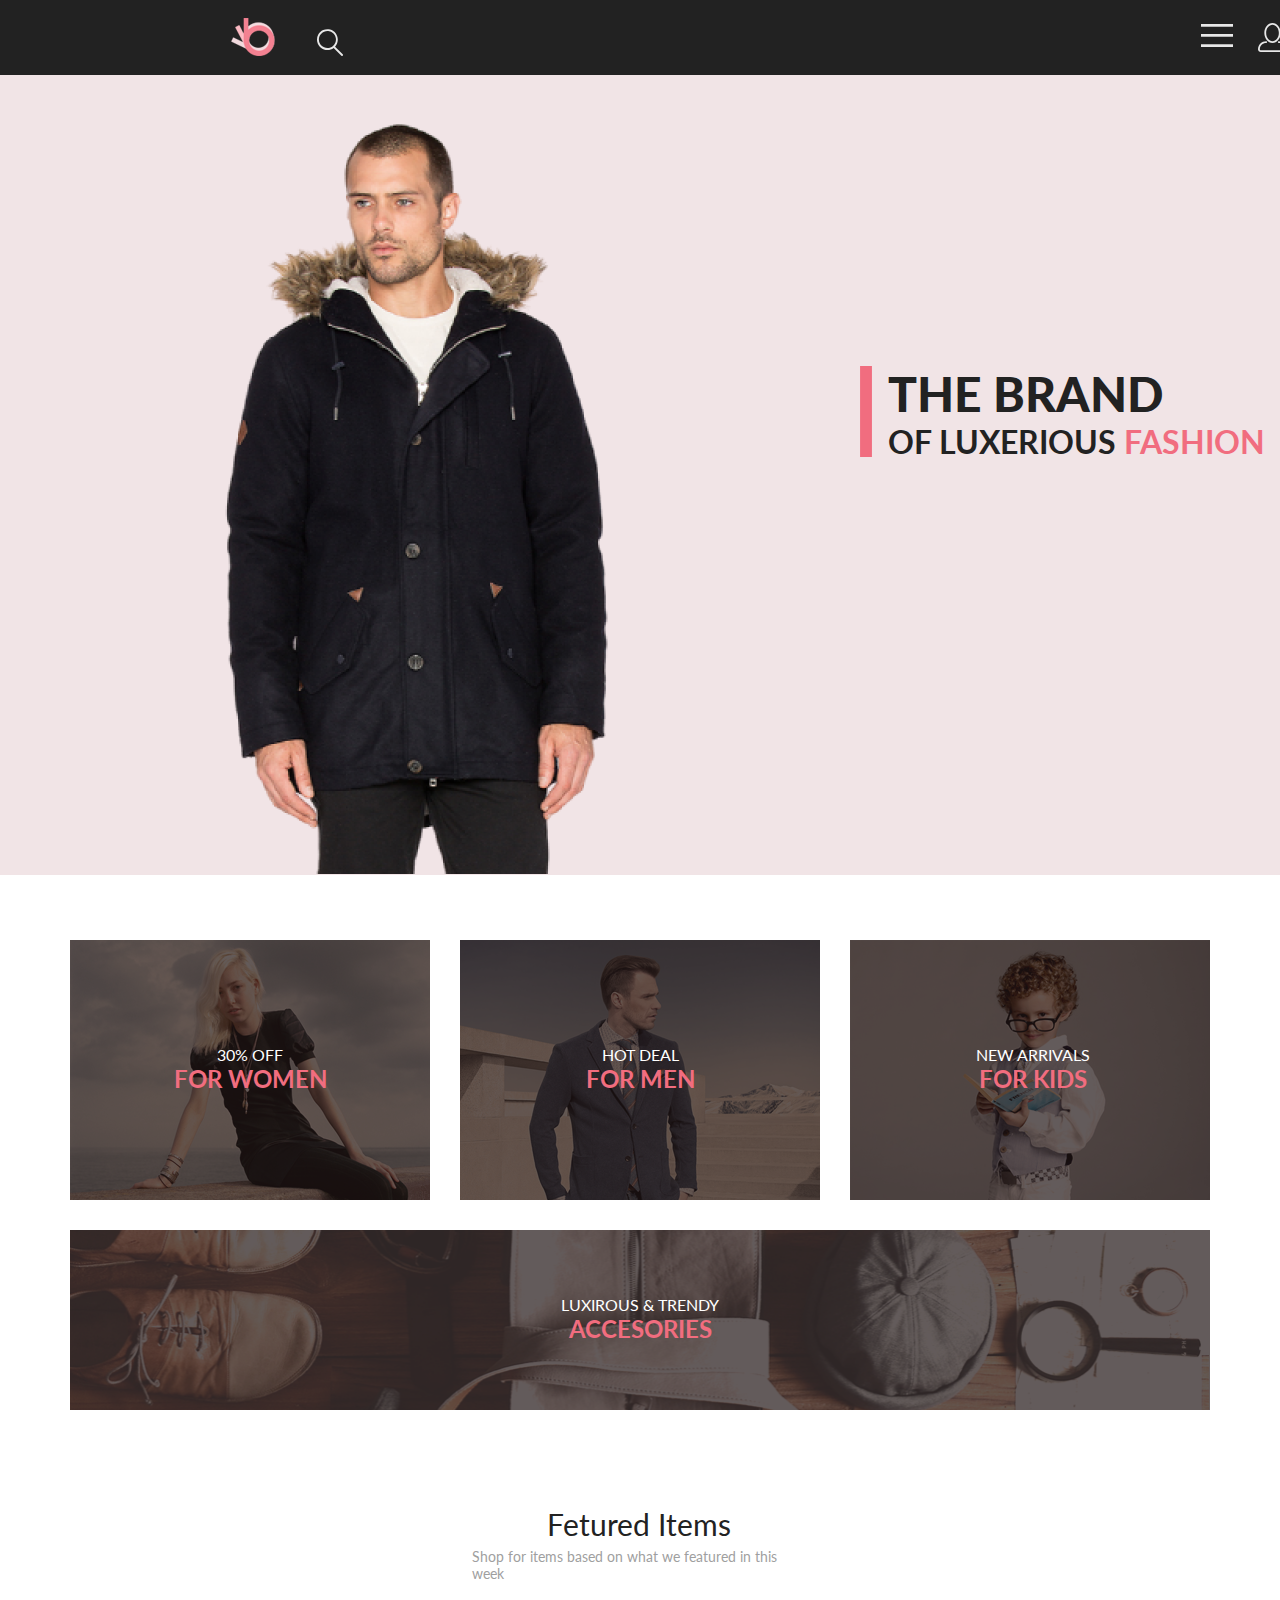
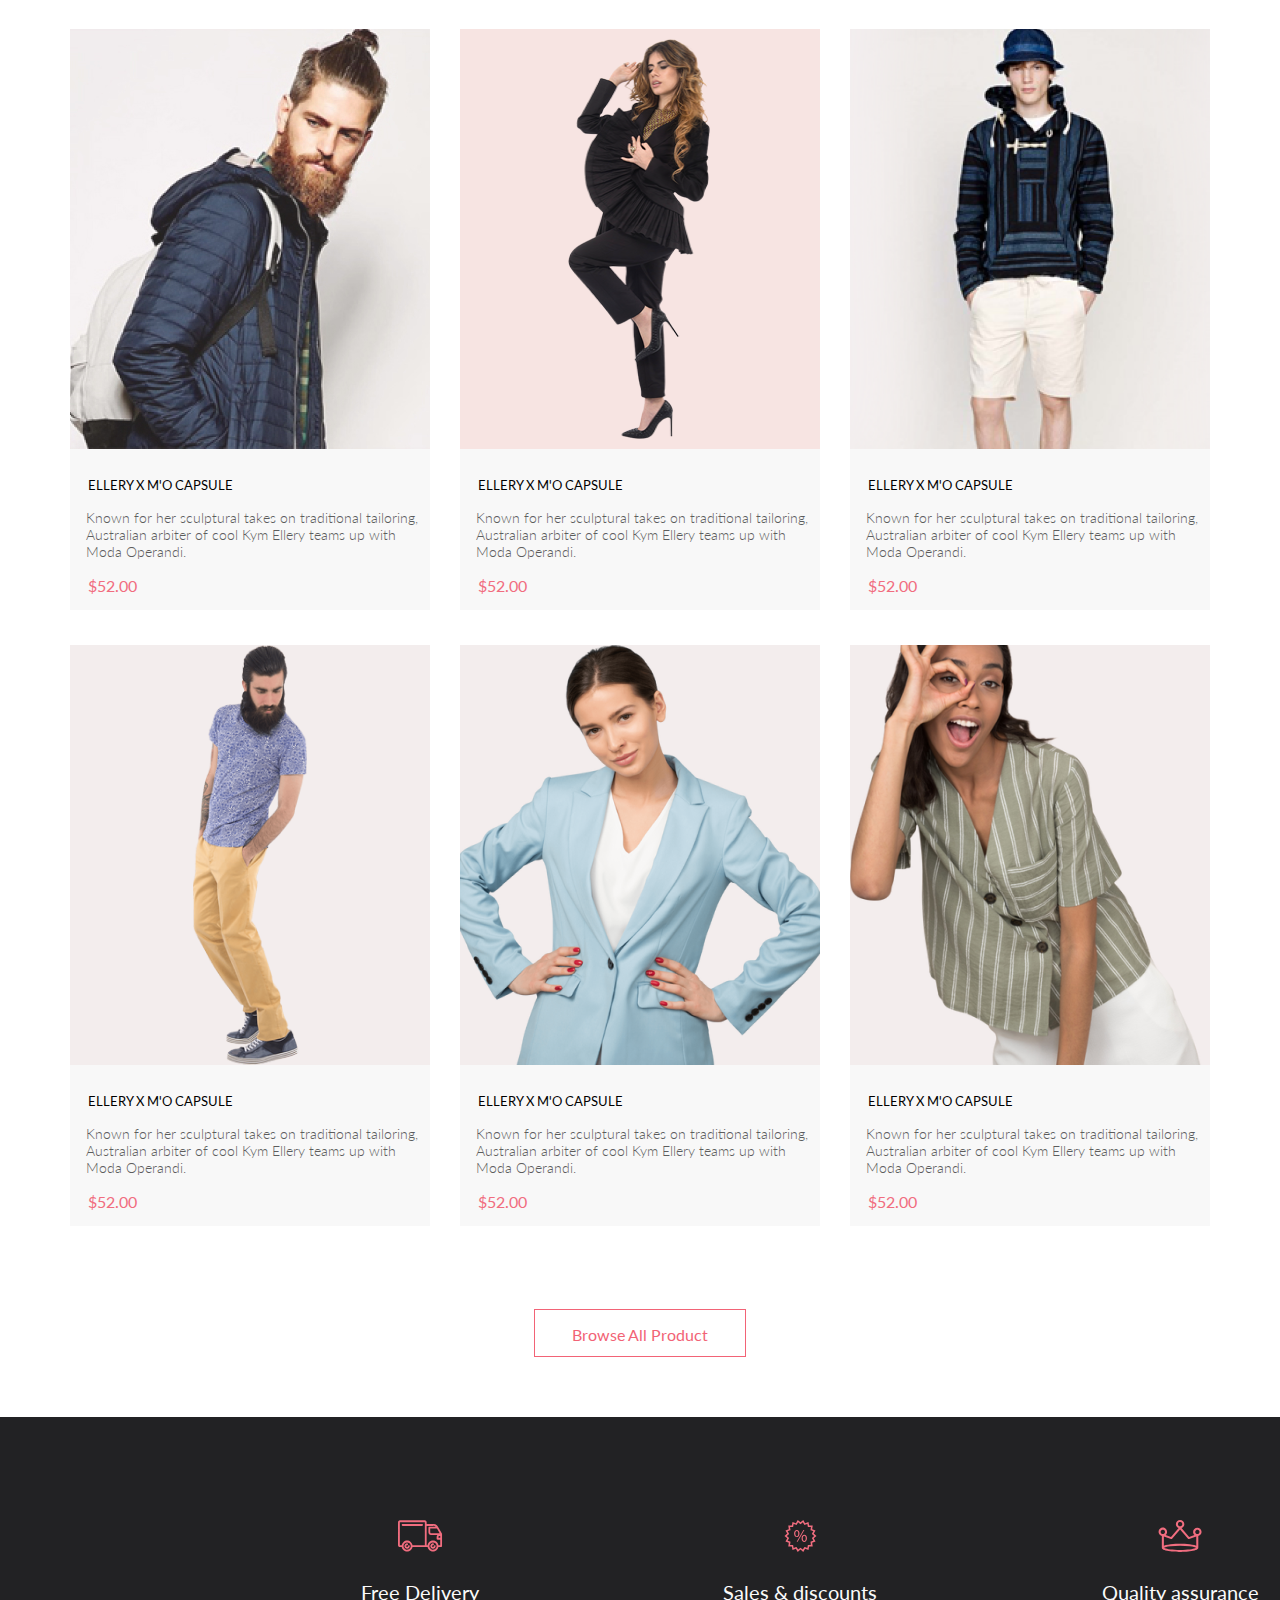
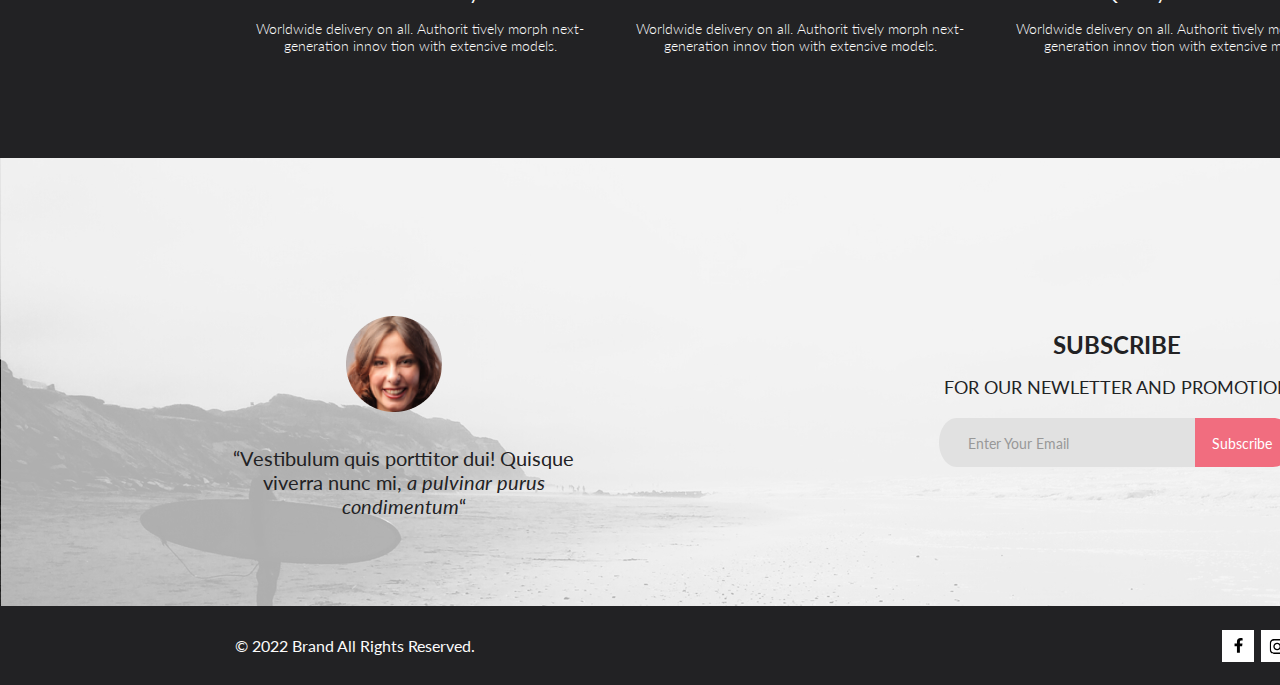
==== commit dc692a0d: "DZ9" ====
--- a/DZ4/index.html
+++ b/DZ4/index.html
@@ -68,25 +68,25 @@
     </div>
     <div class="page1 center">
         <div class="icon_p1">
-            <svg xmlns="http://www.w3.org/2000/svg" width="360" height="260" viewBox="0 0 360 260" fill="none">
+            <svg class="icon_svg" xmlns="http://www.w3.org/2000/svg" width="360" height="260" viewBox="0 0 360 260" fill="none">
                 <path d="M360 0H0V260H360V0Z" fill="#211616" fill-opacity="0.7"/>
               </svg>
             <h5>30% OFF <br><span>FOR WOMEN</span></h5>
         </div>
         <div class="icon_p2">
-            <svg xmlns="http://www.w3.org/2000/svg" width="360" height="260" viewBox="0 0 360 260" fill="none">
+            <svg class="icon_svg" xmlns="http://www.w3.org/2000/svg" width="360" height="260" viewBox="0 0 360 260" fill="none">
             <path d="M360 0H0V260H360V0Z" fill="#211616" fill-opacity="0.7"/>
             </svg>
             <h5>HOT DEAL<br><span>FOR MEN</span></h5>
         </div>
         <div class="icon_p3">
-                <svg xmlns="http://www.w3.org/2000/svg" width="360" height="260" viewBox="0 0 360 260" fill="none">
+                <svg class="icon_svg" xmlns="http://www.w3.org/2000/svg" width="360" height="260" viewBox="0 0 360 260" fill="none">
                 <path d="M360 0H0V260H360V0Z" fill="#211616" fill-opacity="0.7"/>
               </svg>            
             <h5>NEW ARRIVALS<br><span>FOR KIDS</span></h5>
         </div>
         <div class="icon_big_p4">
-            <svg xmlns="http://www.w3.org/2000/svg" fill="none">
+            <svg class="icon_svg" xmlns="http://www.w3.org/2000/svg" fill="none">
                 <!-- width="1140" height="180" viewBox="0 0 1140 180"                 -->
                 <path d="M1140 0H0V180H1140V0Z" fill="#211616" fill-opacity="0.7"/>
               </svg>
@@ -177,7 +177,118 @@
         <button class="button__text">Browse All Product</button>
     
     </div>
-
+<section>
+    <div class="page3 center">
+        <article>
+            <div class="icon_page3">
+                <img src="img/p3_car.svg" alt="car" class="icon_page3_img">
+                <h4 class="icon_page3_h4">
+                    Free Delivery
+                </h4>
+                <p class="icon_page3_p">
+                    Worldwide delivery on all. Authorit tively morph next-generation innov tion with extensive models.
+                </p>
+            </div>
+        </article>        
+        <article>
+            <div class="icon_page3">
+                <img src="img/p3_pers.svg" alt="pers" class="icon_page3_img">
+                <h4 class="icon_page3_h4">
+                    Sales &amp; discounts
+                </h4>
+                <p class="icon_page3_p">
+                    Worldwide delivery on all. Authorit tively morph next-generation innov tion with extensive models.
+                </p>
+            </div>
+        </article>        
+        <article>
+            <div class="icon_page3">
+                <img src="img/p3_crown.svg" alt="crown" class="icon_page3_img">
+                <h4 class="icon_page3_h4">
+                    Quality assurance
+                </h4>
+                <p class="icon_page3_p">
+                    Worldwide delivery on all. Authorit tively morph next-generation innov tion with extensive models.
+                </p>
+            </div>
+        </article>
+
+    </div>
+</section>
+<section>
+    <div class="page4 center">
+        <!-- <img src="" alt="" class="page4_img"> -->
+        <div class="page4_icon_1">
+            <img src="img/Intersect.png" alt="" class="page4_icon_img">
+
+            <p class="page4_icon_p">
+                “Vestibulum quis porttitor dui! Quisque viverra nunc mi, <span>a pulvinar purus condimentum</span>“
+            </p>
+        </div>
+        <div class="page4_icon_2">
+            <h3 class="page4_icon_h3">
+                SUBSCRIBE<br> 
+                <span>FOR OUR NEWLETTER AND PROMOTION</span>
+            </h3>
+            <form action="" class="page4_icon_form">
+                <img src="img/Rounded Rectangle_p4.svg" alt="" class="form">            
+                <!-- <label for="email">Введите email:</label> -->
+                <input type="email" name="email" id="email" required placeholder="Enter Your Email">
+                <img src="img/Rounded Rectangle p5_2.svg" alt="" class="form1">
+                <button class="page4_icon_button" type="submit">Subscribe</button>
+            </form>
+
+        </div>
+
+        <div class="page4_icon"></div>
+    </div>
+
+</section>
+<footer>
+    <div class="footer center">
+        <p class="footer_p">
+            © 2022 Brand All Rights Reserved.
+        </p>
+        <a href="#" class="footer_icon"><svg class="fb" width="11" height="16" viewBox="0 0 11 16" fill="none" xmlns="http://www.w3.org/2000/svg">
+            <g id="facebook-f-brands (3) 1">
+            <path id="Vector" d="M9.08836 8.28L9.50686 5.61602H6.89022V3.88729C6.89022 3.15847 7.25574 2.44806 8.42765 2.44806H9.61722V0.179975C9.61722 0.179975 8.53772 0 7.50561 0C5.35073 0 3.9422 1.27593 3.9422 3.5857V5.61602H1.54688V8.28H3.9422V14.72H6.89022V8.28H9.08836Z" fill="black"/>
+            </g>
+            </svg></a>
+        <a href="#" class="footer_icon"><svg class="inst" width="16" height="17" viewBox="0 0 16 17" fill="none" xmlns="http://www.w3.org/2000/svg">
+            <g id="instagram-brands 1" clip-path="url(#clip0_190_1610)">
+            <path id="Vector" d="M8.13677 4.68162C6.02163 4.68162 4.31555 6.38494 4.31555 8.49666C4.31555 10.6084 6.02163 12.3117 8.13677 12.3117C10.2519 12.3117 11.958 10.6084 11.958 8.49666C11.958 6.38494 10.2519 4.68162 8.13677 4.68162ZM8.13677 10.9769C6.76991 10.9769 5.65248 9.86463 5.65248 8.49666C5.65248 7.12869 6.76658 6.01639 8.13677 6.01639C9.50695 6.01639 10.6211 7.12869 10.6211 8.49666C10.6211 9.86463 9.50363 10.9769 8.13677 10.9769ZM13.0056 4.52557C13.0056 5.02029 12.6065 5.41541 12.1143 5.41541C11.6188 5.41541 11.223 5.01697 11.223 4.52557C11.223 4.03416 11.6221 3.63572 12.1143 3.63572C12.6065 3.63572 13.0056 4.03416 13.0056 4.52557ZM15.5364 5.42869C15.4799 4.2367 15.2072 3.18084 14.3325 2.31092C13.4612 1.441 12.4036 1.16873 11.2097 1.10897C9.9792 1.03924 6.29101 1.03924 5.0605 1.10897C3.8699 1.16541 2.81233 1.43768 1.93768 2.3076C1.06302 3.17752 0.793639 4.23338 0.733776 5.42537C0.663937 6.65389 0.663937 10.3361 0.733776 11.5646C0.790313 12.7566 1.06302 13.8125 1.93768 14.6824C2.81233 15.5523 3.86658 15.8246 5.0605 15.8844C6.29101 15.9541 9.9792 15.9541 11.2097 15.8844C12.4036 15.8279 13.4612 15.5556 14.3325 14.6824C15.2039 13.8125 15.4766 12.7566 15.5364 11.5646C15.6063 10.3361 15.6063 6.65721 15.5364 5.42869ZM13.9468 12.8828C13.6874 13.5336 13.1852 14.0349 12.53 14.2972C11.5489 14.6857 9.22094 14.5961 8.13677 14.5961C7.05259 14.5961 4.72128 14.6824 3.74353 14.2972C3.09169 14.0383 2.58951 13.5369 2.32678 12.8828C1.93768 11.9033 2.02747 9.57908 2.02747 8.49666C2.02747 7.41424 1.941 5.0867 2.32678 4.11053C2.58619 3.45975 3.08837 2.95838 3.74353 2.69608C4.72461 2.3076 7.05259 2.39725 8.13677 2.39725C9.22094 2.39725 11.5523 2.31092 12.53 2.69608C13.1818 2.95506 13.684 3.45643 13.9468 4.11053C14.3359 5.09002 14.2461 7.41424 14.2461 8.49666C14.2461 9.57908 14.3359 11.9066 13.9468 12.8828Z" fill="black"/>
+            </g>
+            <defs>
+            <clipPath id="clip0_190_1610">
+            <rect width="14.8991" height="17" fill="white" transform="translate(0.68396)"/>
+            </clipPath>
+            </defs>
+            </svg>
+            </a>
+        <a href="#" class="footer_icon"><svg class="pint" width="13" height="16" viewBox="0 0 13 16" fill="none" xmlns="http://www.w3.org/2000/svg">
+            <g id="pinterest-p-brands 1" clip-path="url(#clip0_190_1618)">
+            <path id="Vector" d="M6.7402 0.203125C3.55552 0.203125 0.408081 2.34063 0.408081 5.8C0.408081 8 1.63726 9.25 2.38221 9.25C2.68951 9.25 2.86643 8.3875 2.86643 8.14375C2.86643 7.85313 2.13079 7.23438 2.13079 6.025C2.13079 3.5125 4.03043 1.73125 6.48878 1.73125C8.60259 1.73125 10.167 2.94062 10.167 5.1625C10.167 6.82187 9.50585 9.93437 7.3641 9.93437C6.59121 9.93437 5.93006 9.37187 5.93006 8.56563C5.93006 7.38438 6.74951 6.24062 6.74951 5.02187C6.74951 2.95312 3.83487 3.32812 3.83487 5.82812C3.83487 6.35313 3.90006 6.93437 4.13286 7.4125C3.70451 9.26875 2.82919 12.0344 2.82919 13.9469C2.82919 14.5375 2.91299 15.1188 2.96886 15.7094C3.0744 15.8281 3.02163 15.8156 3.18304 15.7563C4.74744 13.6 4.69157 13.1781 5.39928 10.3562C5.78107 11.0875 6.76814 11.4812 7.55034 11.4812C10.8468 11.4812 12.3274 8.24688 12.3274 5.33125C12.3274 2.22813 9.66415 0.203125 6.7402 0.203125Z" fill="black"/>
+            </g>
+            <defs>
+            <clipPath id="clip0_190_1618">
+            <rect width="11.9193" height="16" fill="white" transform="translate(0.408081)"/>
+            </clipPath>
+            </defs>
+            </svg>
+            </a>
+        <a href="#" class="footer_icon"><svg class="tw" width="17" height="16" viewBox="0 0 17 16" fill="none" xmlns="http://www.w3.org/2000/svg">
+            <g id="twitter-brands 1" clip-path="url(#clip0_190_1614)">
+            <path id="Vector" d="M14.4181 4.74107C14.4281 4.88319 14.4281 5.02535 14.4281 5.16747C14.4281 9.50247 11.1509 14.4974 5.16096 14.4974C3.31558 14.4974 1.60132 13.9593 0.159302 13.0253C0.421495 13.0558 0.673569 13.0659 0.94585 13.0659C2.46851 13.0659 3.8702 12.5482 4.98953 11.6649C3.5576 11.6345 2.3576 10.6903 1.94415 9.39081C2.14585 9.42125 2.34751 9.44156 2.5593 9.44156C2.85172 9.44156 3.14418 9.40094 3.41643 9.32991C1.92401 9.02531 0.80465 7.70553 0.80465 6.11163V6.07103C1.23825 6.31469 1.74249 6.46697 2.2769 6.48725C1.39959 5.89841 0.824826 4.89335 0.824826 3.75628C0.824826 3.14716 0.98614 2.58878 1.26851 2.10147C2.87187 4.09131 5.28195 5.39078 7.98443 5.53294C7.93403 5.28928 7.90376 5.0355 7.90376 4.78169C7.90376 2.97457 9.35586 1.5025 11.1609 1.5025C12.0987 1.5025 12.9457 1.89844 13.5407 2.53803C14.2768 2.39591 14.9827 2.12178 15.6079 1.74616C15.3659 2.5076 14.8516 3.14719 14.176 3.55325C14.8315 3.48222 15.4668 3.29944 16.0516 3.04566C15.608 3.69538 15.0533 4.27403 14.4181 4.74107Z" fill="black"/>
+            </g>
+            <defs>
+            <clipPath id="clip0_190_1614">
+            <rect width="15.8924" height="16" fill="white" transform="translate(0.159302)"/>
+            </clipPath>
+            </defs>
+            </svg>
+            </a>
+    </div>
+</footer>
 
 </body>
 </html>--- a/DZ4/style.css
+++ b/DZ4/style.css
@@ -276,6 +276,10 @@
     background-size: cover;  
     position: relative;   
 }
+.icon_big_p4 svg {
+    width: 1140px;
+    height: 180px;
+}
 .icon_big_p4 h5 {
     width: 160px;
     height: 50px;
@@ -435,10 +439,240 @@
     grid-column: span 3;
 }
 
+.page3 {
+    width: 1600px;
+    height: 341px;
+    /* background: rgba(244, 244, 244, 0.70); */
+    display: flex;
+    justify-content: center;
+    gap: 20px;
+    background-color: #222224;
+}
+
+.icon_page3 {
+    margin-top: 103px;
+    margin-bottom: 104px;
+    width: 360px;
+    height: 148px;
+    display: flex;
+    flex-direction: column;
+    /* align-content: center; */
+    align-items: center;    
+    
+}
+.icon_page3_img {
+    width: 45px;
+    height: 32px;
+    /* margin-left: 158px;
+    margin-bottom: 28px; */
+}
+.icon_page3_h4 {
+    color: #FBFBFB;
+    font-family: Lato;
+    font-size: 20px;
+    font-style: normal;
+    font-weight: 400;
+    line-height: normal;  
+    /* margin-bottom: 16px;
+    margin-left: 115px;   */
+    margin: 28px auto 16px auto;
+}
+.icon_page3_p {
+    width: 360px;
+    color: #FBFBFB;
+    text-align: center;
+    font-family: Lato;
+    font-size: 14px;
+    font-style: normal;
+    font-weight: 300;
+    line-height: normal; 
+    margin-left: 0;   
+}
+
+.page4 {
+    width: 1600px;
+    height: 448px;   
+    background-image: url(img/photo\ subscribe.jpg);    
+    display: flex;
+    justify-content: center;
+    align-items: center; 
+     
+    position: relative;
+  
+}
+
+.page4_icon_1 {
+    width: 360px;
+    margin-top: 97px;
+}
+.page4_icon_img {
+    width: 96px;
+    height: 96px;
+    margin-left: 122px;
+}
+.page4_icon_p {
+    width: 360px;
+    height: 100px;
+    margin-top: 30px;
+    color: #222224;
+    text-align: center;
+    font-family: Lato;
+    font-size: 20px;
+    font-style: normal;
+    font-weight: 400;
+    line-height: normal;
+}
+.page4_icon_p span {
+    color: #222224;
+    font-family: Lato;
+    font-size: 20px;
+    font-style: italic;
+    font-weight: 400;
+    line-height: normal;    
+}
+.page4_icon_2 {
+    width: 570px;
+    /* margin-top: 150px; */
+    margin-left: 223px;
+}
+.page4_icon_h3 {
+    width: 557px;
+    height: 61px;
+    color: #222224;
+    text-align: center;
+    font-family: Lato;
+    font-size: 24px;
+    font-style: normal;
+    font-weight: 700;
+    line-height: 167.2%; 
+    margin-bottom: 32px;
+    /* margin-left: 104px; */
+}
+.page4_icon_h3 span {
+    color: #222224;
+    font-family: Lato;
+    font-size: 18px;
+    font-style: normal;
+    font-weight: 400;
+    line-height: 167.2%;
+}
+.page4_icon_form {
+
+    position:relative;
+}
+.page4_icon_form .form {
+    width: 256px;
+    height: 49px;
+    fill: #E1E1E1; 
+    margin-left: 132px;
+}
+.page4_icon_form input {
+    width: 170px;
+    height: 36px;
+    color: #222224;
+    font-family: Lato;
+    font-size: 14px;
+    font-style: normal;
+    font-weight: 400;
+    line-height: normal;    
+    opacity: 0.671; 
+    position: absolute;
+    top: 7px;
+    left: 161px;
+    background-color: #E1E1E1;  
+    border: 0;   
+}
+
+.page4_icon_form .form1 {
+    width: 100px;
+    height: 49px;
+    fill: #F16D7F;
+    margin-left: -4px;
+
+}
+.page4_icon_button {
+    display: flex;
+    width: 70px;
+    height: 36px;
+    flex-direction: column;
+    justify-content: center;
+    color: #FFF;
+    text-align: center;
+    font-family: Lato;
+    font-size: 14px;
+    font-style: normal;
+    font-weight: 400;
+    line-height: normal;    
+    position: absolute;
+    top: 7px;
+    left: 400px;    
+    border: 0;
+    background-color: #F16D7F;
+}
+.footer {
+    width: 1600px;
+    height: 79px;
+    background-color: #222224;
+    display: flex;
+    align-items: center;
+}
+.footer_p {
+    width: 332px;
+    color: #FBFBFB;
+    font-family: Lato;
+    font-size: 16px;
+    font-style: normal;
+    font-weight: 400;
+    line-height: normal;   
+    margin-left: 235px;
+    /* margin-top: 30px;  */
+    margin-right: 655px;
+}
+.footer_icon {
+    width: 32px;
+    height: 32px;
+    background-color: white;
+    margin-right: 7px;
+    padding: 8px auto;
+    position: relative;
+
+}
+.fb {
+    position: absolute;
+    /* width: 10px;
+    height: 16px; */
+    top: 8px;
+    left: 11px;
+
+}
+.inst {
+    position: absolute;
+    top: 8px;
+    left: 8px;
+}
+.pint {
+    position: absolute;
+    top: 8px;
+    left: 10px;
+}
+.tw {
+    position: absolute;
+    top: 8px;
+    left: 8px;
+}
+.footer_icon:hover {
+    background-color: #F16D7F;
+}
+.footer_icon:hover path {
+    fill: #FFF;
+}
+
+
 @media (min-width: 768px) and (max-width: 1024px) {
     .page {
         width: 768px;
         height: 443px;
+
     }    
     .center {
         margin: 0 auto;
@@ -490,7 +724,7 @@
         width: 734px;
         height: 116px;    
     }
-    svg {
+    .icon_svg {
         width: 230px;
         height: 168px;
     }    
@@ -554,7 +788,53 @@
         right: 0; 
 
     }
-}
+    .page3 {
+        width: 768px;
+        height: 610px;
+        display: flex;
+        flex-direction: column;
+        flex-wrap: nowrap;
+        align-items: center;
+        padding-top: 48px;
+        padding-bottom: 64px;
+
+    }
+    .icon_page3 {
+        margin-top: 20px;
+        margin-bottom: 28px;
+    }
+    .page4 {
+        width: 768px;
+        height: 693px;   
+        background-image: url(img/photo\ subscribe.jpg); 
+        background-size: cover;   
+        display: flex;
+        flex-wrap: wrap;
+         
+        position: relative;
+        background-position: 25% 120%;
+    }
+    .page4_icon_1 {
+        margin-top: 40px;
+        
+    }
+    .page4_icon_2 {
+        width: 768px;
+        margin-left: 70px;
+    }
+    .footer {
+        width: 768px;
+        height: 79px;
+    }
+    .footer_p {
+        margin-left: 32px;
+        width: 251px;
+        margin-right: 305px;
+    }
+
+}
+
+
 
 @media (min-width: 375px) and (max-width: 767px) {
     .page {
@@ -631,7 +911,7 @@
 
     }   
     
-    svg {
+    .icon_svg {
         width: 343px;
         height: 247px;
     }    
@@ -710,5 +990,98 @@
         margin: 41px auto 85px auto;
         width: 212px;
     }
+    .page3 {
+        width: 375px;
+        height: 610px;
+        display: flex;
+        flex-direction: column;
+        flex-wrap: nowrap;
+        align-items: center;
+        padding-top: 48px;
+        padding-bottom: 81px;
+
+    }
+    .icon_page3 {
+        margin-top: 10px;
+        margin-bottom: 10px;
+    }    
+    .page4 {
+        width: 375px;
+        height: 550px;   
+        background-image: url(img/photo\ subscribe.jpg); 
+        background-size: cover;   
+        display: flex;
+        flex-wrap: wrap;
+         
+        position: relative;
+        background-position: 25% 120%;
+    }
+    .page4_icon_img {
+        margin-left: 145px;
+    }
+    .page4_icon_1 {
+        margin-top: 40px;
+        
+    }
+    .page4_icon_2 {
+        width: 375px;
+        margin-left: 10px;
+        margin-top: 54px;
+        margin-bottom: 110px;
+    }
+    .page4_icon_h3 {
+        width: 375px;
+        height: 54px;
+        margin: 0 auto;
+        line-height: 100%;
+        /* margin-bottom: 59px; */
+    }
+    .page4_icon_h3 span {
+        font-size: 14px;
+        line-height: 100%;
+    }
+    .page4_icon_form .form {
+        margin-top: 22px;
+        margin-left: 0;
+    
+    }
+
+    .page4_icon_form input {
+        position: absolute; 
+        top: 28px;
+        left: 20px;
+    }
+    .page4_icon_form .form1 {
+        width: 100px;
+        height: 49px;
+        fill: #F16D7F;
+        margin-left: -4px;
+    }    
+    .page4_icon_button {
+        position: absolute;
+        top: 28px;
+        left: 266px;    
+    }
+    .footer {
+        width: 375px;
+        height: 143px;
+        display: flex;
+        flex-wrap: wrap;
+        flex-direction: row-reverse;
+        align-items: center;
+        justify-content: center;     
+        order: 1;   
+    }
+    .footer_p {
+        margin-left: 62px;
+        width: 251px;
+        margin-right: 62px;
+        order: 1;
+        margin-bottom: 9px;
+    }
+    .footer_icon {
+        margin-top: 43px;
+        margin-bottom: 40px;
+    }
 
 }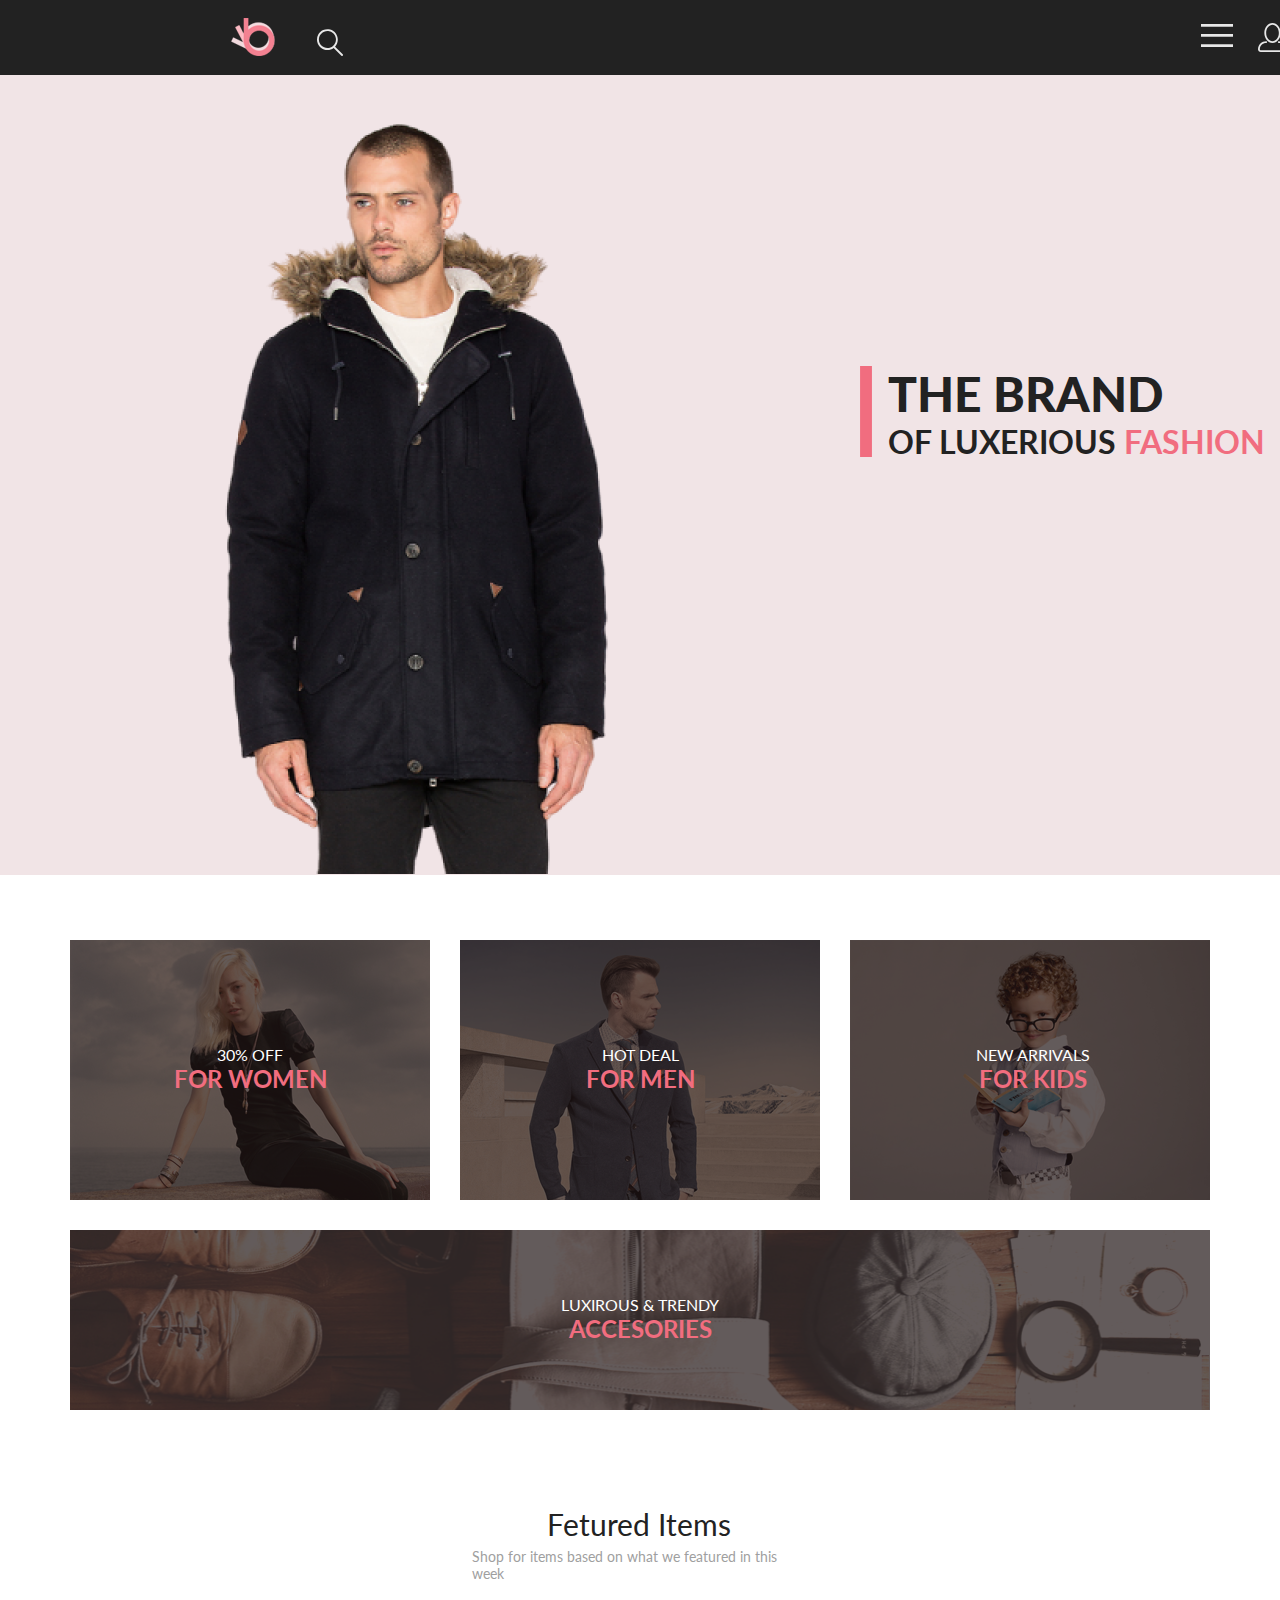
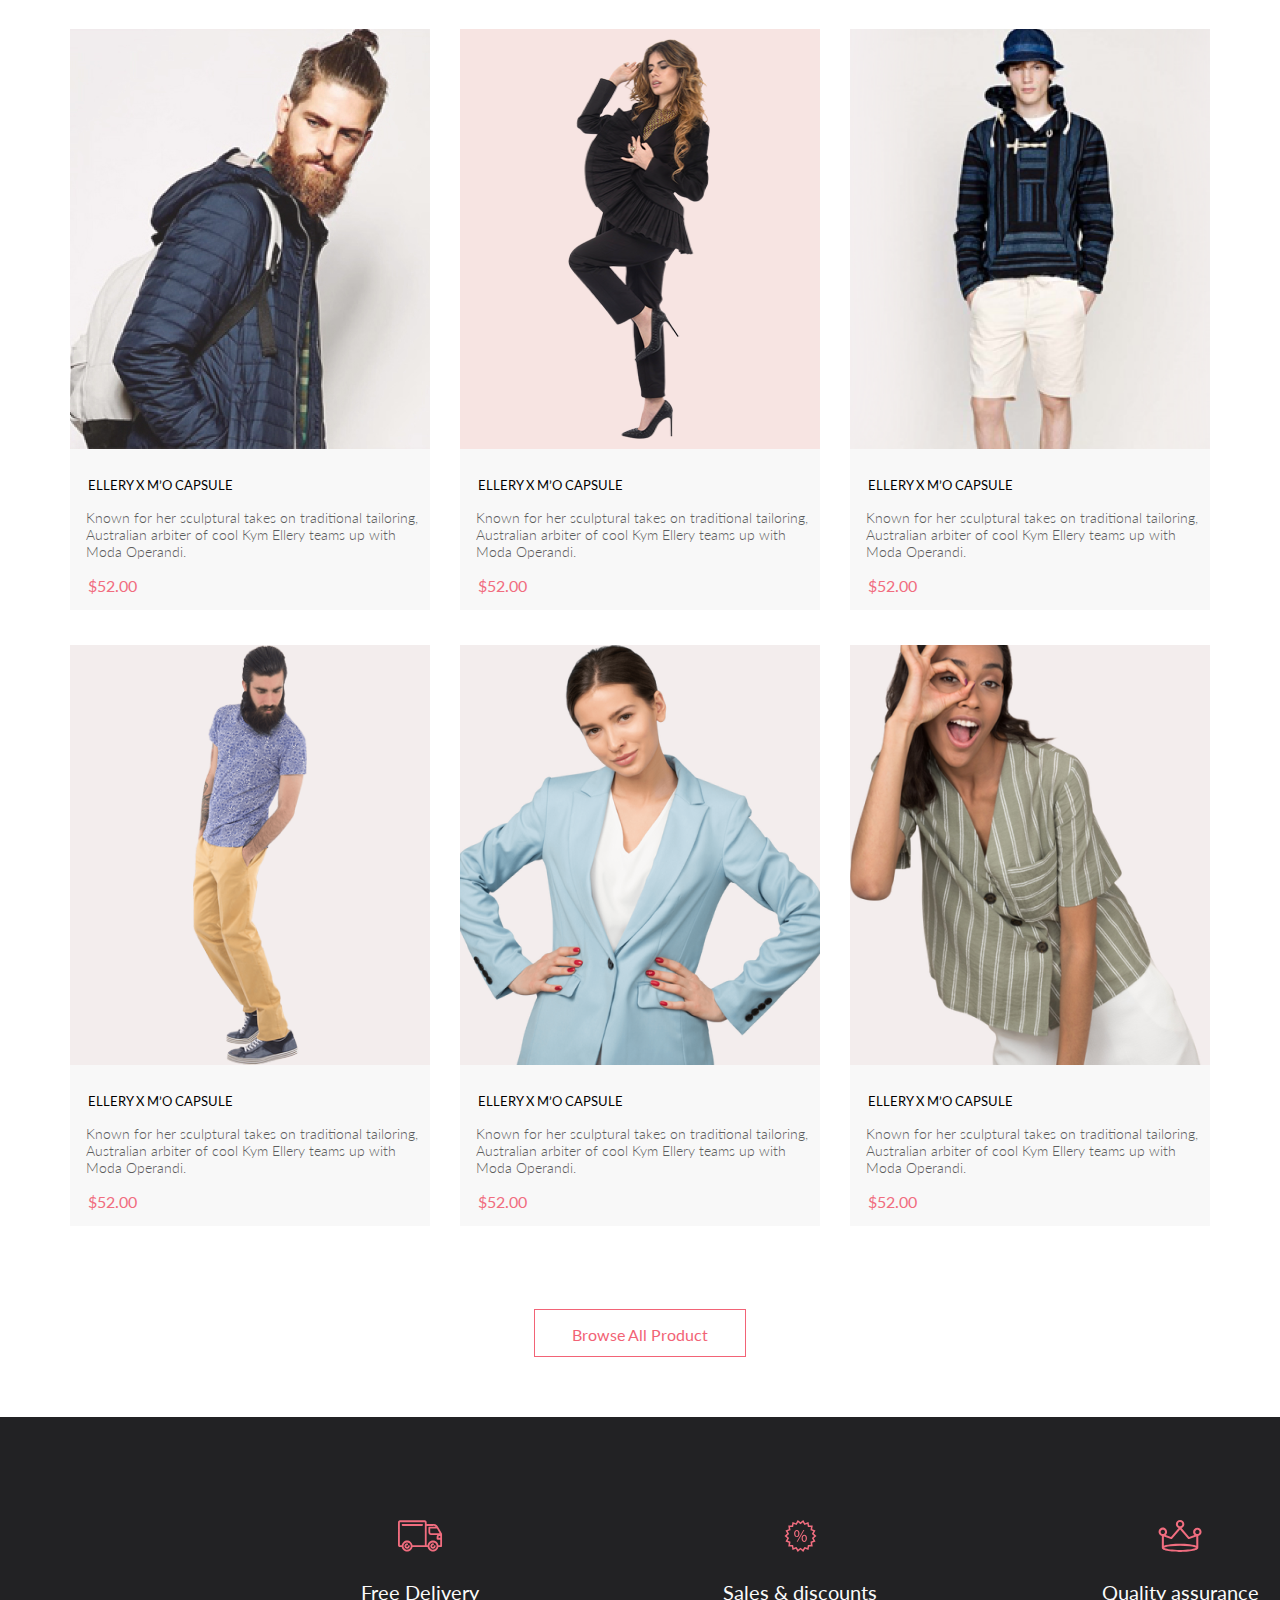
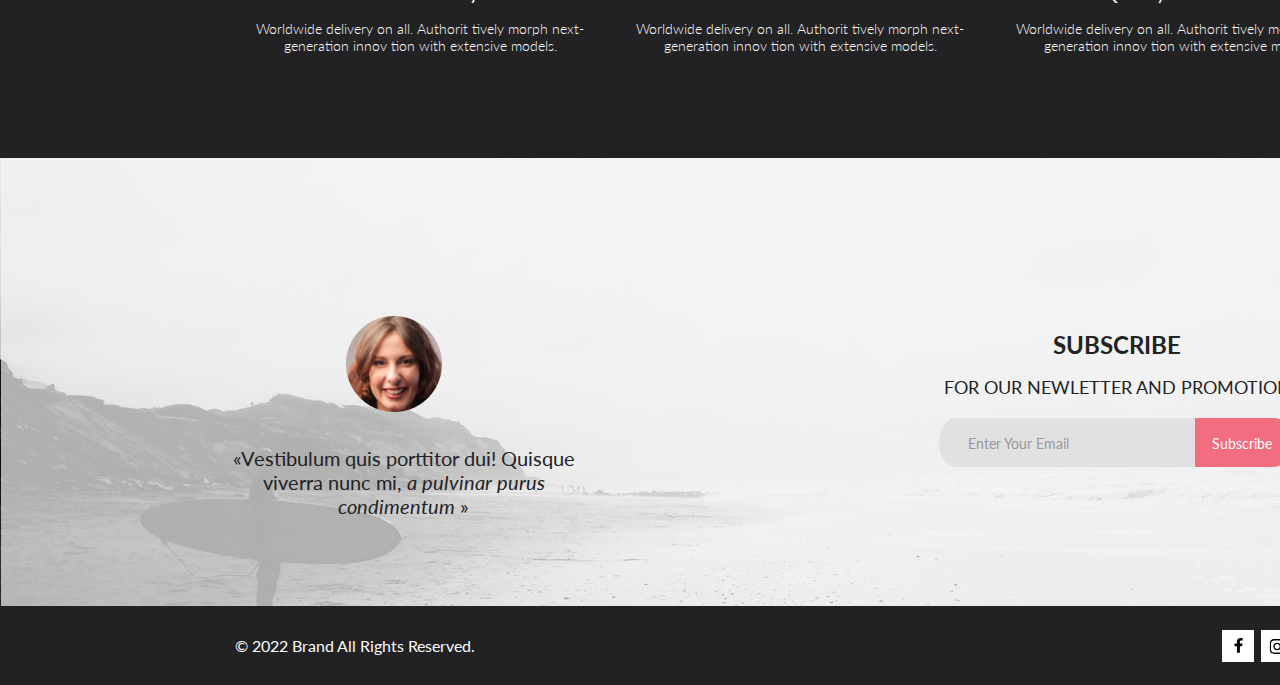
==== commit 2678d2d3: "DZ10" ====
--- a/DZ4/index.html
+++ b/DZ4/index.html
@@ -1,294 +1,416 @@
 <!DOCTYPE html>
 <html lang="en">
-<head>
-    <meta charset="UTF-8">
-    <meta name="viewport" content="width=device-width, initial-scale=1.0">
-    <title>Man</title>
-    <link rel="stylesheet" href="style.css">
-    <link rel="preconnect" href="https://fonts.googleapis.com">
-    <link rel="preconnect" href="https://fonts.gstatic.com" crossorigin>
-    <link href="https://fonts.googleapis.com/css2?family=Lato:wght@300;400;700&family=Raleway:wght@300;400&display=swap" rel="stylesheet">
-</head>
-<body>
-    <div class="page center">
-        <div class="header center">
-            <a href="#" class="icon"><img src="img/icon.png" alt="icon"></a>
-            <a href="#" class="lense"><img src="img/linsa.svg" alt="lense"></a>
-            <div class="menu__nav">
-                <a href="#" class="burger"><img src="img/burger.svg" alt="burger"></a>
-                <div class="menu">
-                    <h3>MENU</h3>
-                    <div class="man">
-                        <h4>MAN</h4>
-                        <a href="#">Accessories</a><br>
-                        <a href="#">Bags</a><br>
-                        <a href="#">Denim</a><br>
-                        <a href="#">T-Shirts</a><br>
+    <head>
+        <meta charset="UTF-8">
+        <meta name="viewport" content="width=device-width, initial-scale=1.0">
+        <title>Man</title>
+        <link rel="stylesheet" href="style.css">
+        <link rel="preconnect" href="https://fonts.googleapis.com">
+        <link rel="preconnect" href="https://fonts.gstatic.com" crossorigin>
+        <link href="https://fonts.googleapis.com/css2?family=Lato:wght@300;400;700&family=Raleway:wght@300;400&display=swap" rel="stylesheet">
+    </head>
+    <body>
+        <div class="page center">
+            <div class="header center">
+                <a href="#" class="icon">
+                    <img src="img/icon.png" alt="icon">
+                </a>
+                <a href="#" class="lense">
+                    <img src="img/linsa.svg" alt="lense">
+                </a>
+                <div class="menu__nav">
+                    <a href="#" class="burger">
+                        <img src="img/burger.svg" alt="burger">
+                    </a>
+                    <div class="menu">
+                        <h3>MENU</h3>
+                        <div class="man">
+                            <h4>MAN</h4>
+                            <a href="#">Accessories</a>
+                            <br>
+                            <a href="#">Bags</a>
+                            <br>
+                            <a href="#">Denim</a>
+                            <br>
+                            <a href="#">T-Shirts</a>
+                            <br>
+                        </div>
+                        <div class="woman">
+                            <h4>WOMAN</h4>
+                            <a href="#">Accessories</a>
+                            <br>
+                            <a href="#">Jackets &amp;&nbsp;Coats</a>
+                            <br>
+                            <a href="#">Polos</a>
+                            <br>
+                            <a href="#">T-Shirts</a>
+                            <br>
+                            <a href="#">Shirts</a>
+                            <br>
+                        </div>
+                        <div class="kids">
+                            <h4>KIDS</h4>
+                            <a href="#">Accessories</a>
+                            <br>
+                            <a href="#">Jackets &amp;&nbsp;Coats</a>
+                            <br>
+                            <a href="#">Polos</a>
+                            <br>
+                            <a href="#">T-Shirts</a>
+                            <br>
+                            <a href="#">Shirts</a>
+                            <br>
+                            <a href="#">Bags</a>
+                            <br>
+                        </div>
                     </div>
-                    <div class="woman">
-                        <h4>WOMAN</h4>
-                        <a href="#">Accessories</a><br>
-                        <a href="#">Jackets &amp; Coats</a><br>
-                        <a href="#">Polos</a><br>
-                        <a href="#">T-Shirts</a><br>
-                        <a href="#">Shirts</a><br>
+                </div>
+                <a href="#" class="menu__man">
+                    <img src="img/man.svg" alt="menu__man">
+                </a>
+                <div class="basket">
+                    <a href="#">
+                        <img src="img/basket.svg" alt="basket">
+                    </a>
+                    <a href="#" class="a__absolut1">
+                        <img src="img/Ellipse.svg" alt="ellipse">
+                    </a>
+                    <a href="#" class="a__absolut2">
+                        <img src="img/5.png" alt="5">
+                    </a>
+                </div>
+            </div>
+            <div class="top center">
+                <div class="picture">
+                    <img src="img/foto.png" alt="foto">
+                </div>
+                <div class="title">
+                    <img src="img/Rectangle.svg" alt="rect">
+                    <h1>
+                        <span class="brand">THE BRAND</span>
+                        <br>
+                        OF&nbsp;LUXERIOUS
+                        <span class="fashion">FASHION</span>
+                    </h1>
+                </div>
+            </div>
+        </div>
+        <div class="page1 center">
+            <div class="icon_p1">
+                <svg
+                    class="icon_svg"
+                    xmlns="http://www.w3.org/2000/svg"
+                    width="360"
+                    height="260"
+                    viewBox="0 0 360 260"
+                    fill="none"
+                >
+                    <path d="M360 0H0V260H360V0Z" fill="#211616" fill-opacity="0.7"/>
+                </svg>
+                <h5>
+                    30% OFF
+                    <br>
+                    <span>FOR WOMEN</span>
+                </h5>
+            </div>
+            <div class="icon_p2">
+                <svg
+                    class="icon_svg"
+                    xmlns="http://www.w3.org/2000/svg"
+                    width="360"
+                    height="260"
+                    viewBox="0 0 360 260"
+                    fill="none"
+                >
+                    <path d="M360 0H0V260H360V0Z" fill="#211616" fill-opacity="0.7"/>
+                </svg>
+                <h5>
+                    HOT DEAL
+                    <br>
+                    <span>FOR MEN</span>
+                </h5>
+            </div>
+            <div class="icon_p3">
+                <svg
+                    class="icon_svg"
+                    xmlns="http://www.w3.org/2000/svg"
+                    width="360"
+                    height="260"
+                    viewBox="0 0 360 260"
+                    fill="none"
+                >
+                    <path d="M360 0H0V260H360V0Z" fill="#211616" fill-opacity="0.7"/>
+                </svg>
+                <h5>
+                    NEW ARRIVALS
+                    <br>
+                    <span>FOR KIDS</span>
+                </h5>
+            </div>
+            <div class="icon_big_p4">
+                <svg class="icon_svg" xmlns="http://www.w3.org/2000/svg" fill="none">
+                    <!-- width="1140" height="180" viewBox="0 0 1140 180"                 -->
+                    <path d="M1140 0H0V180H1140V0Z" fill="#211616" fill-opacity="0.7"/>
+                </svg>
+                <h5>
+                    LUXIROUS &amp;&nbsp;TRENDY
+                    <br>
+                    <span>ACCESORIES</span>
+                </h5>
+            </div>
+        </div>
+        <h2 class="page2__h2">
+            Fetured Items
+        </h2>
+        <p class="page2__p">
+            Shop for items based on&nbsp;what we&nbsp;featured in&nbsp;this week
+        </p>
+        <div class="page2">
+            <div class="frame">
+                <div class="foto">
+                    <img src="img/foto2_1.jpg" alt="" class="foto_m">
+                </div>
+                <h6 class="h6_m">ELLERY X&nbsp;M&rsquo;O CAPSULE</h6>
+                <p class="page2__pcard">
+                    Known for her sculptural takes on&nbsp;traditional tailoring, Australian arbiter of&nbsp;cool Kym Ellery teams up&nbsp;with Moda Operandi.
+                </p>
+                <p class="price">$52.00</p>
+            </div>
+            <div class="frame">
+                <div class="foto">
+                    <img src="img/foto2_2.png" alt="" class="foto_g">
+                    <svg
+                        xmlns="http://www.w3.org/2000/svg"
+                        width="360"
+                        height="420"
+                        viewBox="0 0 360 420"
+                        fill="none"
+                    >
+                        <path d="M360 0H0V420H360V0Z" fill="#F7E4E2"/>
+                    </svg>
+                    <div class="add_to_cart">
+                        <img src="img/Cart.png" alt="cart" class="cart">
+                        <p class="add_cart">
+                            Add to&nbsp;Cart
+                        </p>
+                        <img src="img/Rounded_Rectangle.png" alt="rect" class="rect">
                     </div>
-                    <div class="kids">
-                        <h4>KIDS</h4>
-                        <a href="#">Accessories</a><br>
-                        <a href="#">Jackets &amp; Coats</a><br>
-                        <a href="#">Polos</a><br>
-                        <a href="#">T-Shirts</a><br>
-                        <a href="#">Shirts</a><br>
-                        <a href="#">Bags</a><br>
+                </div>
+                <h6 class="h6_m h6_g">ELLERY X&nbsp;M&rsquo;O CAPSULE</h6>
+                <p class="page2__pcard">
+                    Known for her sculptural takes on&nbsp;traditional tailoring, Australian arbiter of&nbsp;cool Kym Ellery teams up&nbsp;with Moda Operandi.
+                </p>
+                <p class="price">$52.00</p>
+            </div>
+            <div class="frame">
+                <div class="foto">
+                    <img src="img/foto2_3.png" alt="" class="foto_m">
+                </div>
+                <h6 class="h6_m">ELLERY X&nbsp;M&rsquo;O CAPSULE</h6>
+                <p class="page2__pcard">
+                    Known for her sculptural takes on&nbsp;traditional tailoring, Australian arbiter of&nbsp;cool Kym Ellery teams up&nbsp;with Moda Operandi.
+                </p>
+                <p class="price">$52.00</p>
+            </div>
+            <div class="frame">
+                <div class="foto">
+                    <img src="img/foto2_4.png" alt="" class="foto_m">
+                </div>
+                <h6 class="h6_m">ELLERY X&nbsp;M&rsquo;O CAPSULE</h6>
+                <p class="page2__pcard">
+                    Known for her sculptural takes on&nbsp;traditional tailoring, Australian arbiter of&nbsp;cool Kym Ellery teams up&nbsp;with Moda Operandi.
+                </p>
+                <p class="price">$52.00</p>
+            </div>
+            <div class="frame">
+                <div class="foto">
+                    <img src="img/foto2_5.png" alt="" class="foto_m">
+                </div>
+                <h6 class="h6_m">ELLERY X&nbsp;M&rsquo;O CAPSULE</h6>
+                <p class="page2__pcard">
+                    Known for her sculptural takes on&nbsp;traditional tailoring, Australian arbiter of&nbsp;cool Kym Ellery teams up&nbsp;with Moda Operandi.
+                </p>
+                <p class="price">$52.00</p>
+            </div>
+            <div class="frame">
+                <div class="foto">
+                    <img src="img/foto2_6.png" alt="" class="foto_m">
+                </div>
+                <h6 class="h6_m">ELLERY X&nbsp;M&rsquo;O CAPSULE</h6>
+                <p class="page2__pcard">
+                    Known for her sculptural takes on&nbsp;traditional tailoring, Australian arbiter of&nbsp;cool Kym Ellery teams up&nbsp;with Moda Operandi.
+                </p>
+                <p class="price">$52.00</p>
+            </div>
+            <button class="button__text">Browse All Product</button>
+        </div>
+        <section>
+            <div class="page3 center">
+                <article>
+                    <div class="icon_page3">
+                        <img src="img/p3_car.svg" alt="car" class="icon_page3_img">
+                        <h4 class="icon_page3_h4">
+                            Free Delivery
+                        </h4>
+                        <p class="icon_page3_p">
+                            Worldwide delivery on&nbsp;all. Authorit tively morph next-generation innov tion with extensive models.
+                        </p>
                     </div>
-                    
-                </div>
-            </div>            
-            <a href="#" class="menu__man"><img src="img/man.svg" alt="menu__man"></a>
-            <div class="basket">
-                <a href="#"><img src="img/basket.svg" alt="basket"></a>
-                <a href="#" class="a__absolut1"><img src="img/Ellipse.svg" alt="ellipse"></a>
-                <a href="#" class="a__absolut2"><img src="img/5.png" alt="5"></a>
-            </div>
-        </div>
-        <div class="top center">
-            <div class="picture">
-                <img src="img/foto.png" alt="foto">
-            </div>
-            <div class="title">
-                <img src="img/Rectangle.svg" alt="rect">
-                <h1><span class="brand">THE BRAND</span> <br>
-                    OF LUXERIOUS <span class="fashion">FASHION</span></h1>
-
-
-            </div>
-
-        </div>
-    </div>
-    <div class="page1 center">
-        <div class="icon_p1">
-            <svg class="icon_svg" xmlns="http://www.w3.org/2000/svg" width="360" height="260" viewBox="0 0 360 260" fill="none">
-                <path d="M360 0H0V260H360V0Z" fill="#211616" fill-opacity="0.7"/>
-              </svg>
-            <h5>30% OFF <br><span>FOR WOMEN</span></h5>
-        </div>
-        <div class="icon_p2">
-            <svg class="icon_svg" xmlns="http://www.w3.org/2000/svg" width="360" height="260" viewBox="0 0 360 260" fill="none">
-            <path d="M360 0H0V260H360V0Z" fill="#211616" fill-opacity="0.7"/>
-            </svg>
-            <h5>HOT DEAL<br><span>FOR MEN</span></h5>
-        </div>
-        <div class="icon_p3">
-                <svg class="icon_svg" xmlns="http://www.w3.org/2000/svg" width="360" height="260" viewBox="0 0 360 260" fill="none">
-                <path d="M360 0H0V260H360V0Z" fill="#211616" fill-opacity="0.7"/>
-              </svg>            
-            <h5>NEW ARRIVALS<br><span>FOR KIDS</span></h5>
-        </div>
-        <div class="icon_big_p4">
-            <svg class="icon_svg" xmlns="http://www.w3.org/2000/svg" fill="none">
-                <!-- width="1140" height="180" viewBox="0 0 1140 180"                 -->
-                <path d="M1140 0H0V180H1140V0Z" fill="#211616" fill-opacity="0.7"/>
-              </svg>
-            <h5>LUXIROUS &amp; TRENDY<br>
-            <span>ACCESORIES</span></h5>
-        </div>        
-    </div>
-
-    <h2 class="page2__h2">
-            Fetured Items
-    </h2>
-    <p class="page2__p">
-            Shop for items based on what we featured in this week
-    </p>
-    <div class="page2">
-        <div class="frame">
-            <div class="foto">
-                
-                <img src="img/foto2_1.jpg" alt="" class="foto_m">
-            </div>
-            <h6 class="h6_m">ELLERY X M'O CAPSULE</h6>
-            <p class="page2__pcard">
-                Known for her sculptural takes on traditional tailoring, Australian arbiter of cool Kym Ellery teams up with Moda Operandi.
-            </p>
-            <p class="price">$52.00</p>
-        </div>
-        <div class="frame">
-            <div class="foto">
-                <img src="img/foto2_2.png" alt="" class="foto_g">
-                <svg xmlns="http://www.w3.org/2000/svg" width="360" height="420" viewBox="0 0 360 420" fill="none">
-                    <path d="M360 0H0V420H360V0Z" fill="#F7E4E2"/>
+                </article>
+                <article>
+                    <div class="icon_page3">
+                        <img src="img/p3_pers.svg" alt="pers" class="icon_page3_img">
+                        <h4 class="icon_page3_h4">
+                            Sales &amp;&nbsp;discounts
+                        </h4>
+                        <p class="icon_page3_p">
+                            Worldwide delivery on&nbsp;all. Authorit tively morph next-generation innov tion with extensive models.
+                        </p>
+                    </div>
+                </article>
+                <article>
+                    <div class="icon_page3">
+                        <img src="img/p3_crown.svg" alt="crown" class="icon_page3_img">
+                        <h4 class="icon_page3_h4">
+                            Quality assurance
+                        </h4>
+                        <p class="icon_page3_p">
+                            Worldwide delivery on&nbsp;all. Authorit tively morph next-generation innov tion with extensive models.
+                        </p>
+                    </div>
+                </article>
+            </div>
+        </section>
+        <section>
+            <div class="page4 center">
+                <!-- <img src="" alt="" class="page4_img"> -->
+                <div class="page4_icon_1">
+                    <img src="img/Intersect.png" alt="" class="page4_icon_img">
+                    <p class="page4_icon_p">
+                        &laquo;Vestibulum quis porttitor dui! Quisque viverra nunc&nbsp;mi,
+                        <span>a&nbsp;pulvinar purus condimentum</span>
+                        &raquo;
+                    </p>
+                </div>
+                <div class="page4_icon_2">
+                    <h3 class="page4_icon_h3">
+                        SUBSCRIBE
+                        <br>
+                        <span>FOR OUR NEWLETTER AND PROMOTION</span>
+                    </h3>
+                    <!-- action=""  -->
+                    <form class="page4_icon_form">
+                        <img src="img/Rounded_Rectangle_p4.svg" alt="" class="form">
+                        <!-- <label for="email">Введите email:</label> -->
+                        <input
+                            type="email"
+                            name="email"
+                            id="email"
+                            required
+                            placeholder="Enter Your Email"
+                        >
+                        <img src="img/Rounded_Rectangle_p5_2.svg" alt="" class="form1">
+                        <button class="page4_icon_button" type="submit">Subscribe</button>
+                    </form>
+                </div>
+                <div class="page4_icon"></div>
+            </div>
+        </section>
+        <footer>
+            <div class="footer center">
+                <p class="footer_p">
+                    &copy;&nbsp;2022 Brand All Rights Reserved.
+                </p>
+                <a href="#" class="footer_icon">
+                    <svg
+                        class="fb"
+                        width="11"
+                        height="16"
+                        viewBox="0 0 11 16"
+                        fill="none"
+                        xmlns="http://www.w3.org/2000/svg"
+                    >
+                        <!-- (3) 1  -->
+                        <g id="facebook-f-brands">
+                            <path id="Vector" d="M9.08836 8.28L9.50686 5.61602H6.89022V3.88729C6.89022 3.15847 7.25574 2.44806 8.42765 2.44806H9.61722V0.179975C9.61722 0.179975 8.53772 0 7.50561 0C5.35073 0 3.9422 1.27593 3.9422 3.5857V5.61602H1.54688V8.28H3.9422V14.72H6.89022V8.28H9.08836Z" fill="black"/>
+                        </g>
                     </svg>
-                <div class="add_to_cart">
-                    <img src="img/Cart.png" alt="cart" class="cart">
-                    <p class="add_cart">
-                        Add to Cart
-                    </p>
-                    <img src="img/Rounded Rectangle.png" alt="rect" class="rect">
-                </div>
-            </div>
-
-            <h6 class="h6_m h6_g">ELLERY X M'O CAPSULE</h6>
-            <p class="page2__pcard">
-                Known for her sculptural takes on traditional tailoring, Australian arbiter of cool Kym Ellery teams up with Moda Operandi.
-            </p>
-            <p class="price">$52.00</p>
-        </div>
-        <div class="frame">
-            <div class="foto">
-                <img src="img/foto2_3.png" alt="" class="foto_m">
-            </div>
-            <h6 class="h6_m">ELLERY X M'O CAPSULE</h6>
-            <p class="page2__pcard">
-                Known for her sculptural takes on traditional tailoring, Australian arbiter of cool Kym Ellery teams up with Moda Operandi.
-            </p>
-            <p class="price">$52.00</p>            
-        </div>
-        <div class="frame">
-            <div class="foto">
-                <img src="img/foto2_4.png" alt="" class="foto_m">
-            </div>
-            <h6 class="h6_m">ELLERY X M'O CAPSULE</h6>
-            <p class="page2__pcard">
-                Known for her sculptural takes on traditional tailoring, Australian arbiter of cool Kym Ellery teams up with Moda Operandi.
-            </p>
-            <p class="price">$52.00</p>            
-        </div>
-        <div class="frame">
-            <div class="foto">
-                <img src="img/foto2_5.png" alt="" class="foto_m">
-            </div>
-            <h6 class="h6_m">ELLERY X M'O CAPSULE</h6>
-            <p class="page2__pcard">
-                Known for her sculptural takes on traditional tailoring, Australian arbiter of cool Kym Ellery teams up with Moda Operandi.
-            </p>
-            <p class="price">$52.00</p>            
-        </div>
-        <div class="frame">
-            <div class="foto">
-                <img src="img/foto2_6.png" alt="" class="foto_m">
-            </div>
-            <h6 class="h6_m">ELLERY X M'O CAPSULE</h6>
-            <p class="page2__pcard">
-                Known for her sculptural takes on traditional tailoring, Australian arbiter of cool Kym Ellery teams up with Moda Operandi.
-            </p>
-            <p class="price">$52.00</p>            
-        </div>
-        <button class="button__text">Browse All Product</button>
-    
-    </div>
-<section>
-    <div class="page3 center">
-        <article>
-            <div class="icon_page3">
-                <img src="img/p3_car.svg" alt="car" class="icon_page3_img">
-                <h4 class="icon_page3_h4">
-                    Free Delivery
-                </h4>
-                <p class="icon_page3_p">
-                    Worldwide delivery on all. Authorit tively morph next-generation innov tion with extensive models.
-                </p>
-            </div>
-        </article>        
-        <article>
-            <div class="icon_page3">
-                <img src="img/p3_pers.svg" alt="pers" class="icon_page3_img">
-                <h4 class="icon_page3_h4">
-                    Sales &amp; discounts
-                </h4>
-                <p class="icon_page3_p">
-                    Worldwide delivery on all. Authorit tively morph next-generation innov tion with extensive models.
-                </p>
-            </div>
-        </article>        
-        <article>
-            <div class="icon_page3">
-                <img src="img/p3_crown.svg" alt="crown" class="icon_page3_img">
-                <h4 class="icon_page3_h4">
-                    Quality assurance
-                </h4>
-                <p class="icon_page3_p">
-                    Worldwide delivery on all. Authorit tively morph next-generation innov tion with extensive models.
-                </p>
-            </div>
-        </article>
-
-    </div>
-</section>
-<section>
-    <div class="page4 center">
-        <!-- <img src="" alt="" class="page4_img"> -->
-        <div class="page4_icon_1">
-            <img src="img/Intersect.png" alt="" class="page4_icon_img">
-
-            <p class="page4_icon_p">
-                “Vestibulum quis porttitor dui! Quisque viverra nunc mi, <span>a pulvinar purus condimentum</span>“
-            </p>
-        </div>
-        <div class="page4_icon_2">
-            <h3 class="page4_icon_h3">
-                SUBSCRIBE<br> 
-                <span>FOR OUR NEWLETTER AND PROMOTION</span>
-            </h3>
-            <form action="" class="page4_icon_form">
-                <img src="img/Rounded Rectangle_p4.svg" alt="" class="form">            
-                <!-- <label for="email">Введите email:</label> -->
-                <input type="email" name="email" id="email" required placeholder="Enter Your Email">
-                <img src="img/Rounded Rectangle p5_2.svg" alt="" class="form1">
-                <button class="page4_icon_button" type="submit">Subscribe</button>
-            </form>
-
-        </div>
-
-        <div class="page4_icon"></div>
-    </div>
-
-</section>
-<footer>
-    <div class="footer center">
-        <p class="footer_p">
-            © 2022 Brand All Rights Reserved.
-        </p>
-        <a href="#" class="footer_icon"><svg class="fb" width="11" height="16" viewBox="0 0 11 16" fill="none" xmlns="http://www.w3.org/2000/svg">
-            <g id="facebook-f-brands (3) 1">
-            <path id="Vector" d="M9.08836 8.28L9.50686 5.61602H6.89022V3.88729C6.89022 3.15847 7.25574 2.44806 8.42765 2.44806H9.61722V0.179975C9.61722 0.179975 8.53772 0 7.50561 0C5.35073 0 3.9422 1.27593 3.9422 3.5857V5.61602H1.54688V8.28H3.9422V14.72H6.89022V8.28H9.08836Z" fill="black"/>
-            </g>
-            </svg></a>
-        <a href="#" class="footer_icon"><svg class="inst" width="16" height="17" viewBox="0 0 16 17" fill="none" xmlns="http://www.w3.org/2000/svg">
-            <g id="instagram-brands 1" clip-path="url(#clip0_190_1610)">
-            <path id="Vector" d="M8.13677 4.68162C6.02163 4.68162 4.31555 6.38494 4.31555 8.49666C4.31555 10.6084 6.02163 12.3117 8.13677 12.3117C10.2519 12.3117 11.958 10.6084 11.958 8.49666C11.958 6.38494 10.2519 4.68162 8.13677 4.68162ZM8.13677 10.9769C6.76991 10.9769 5.65248 9.86463 5.65248 8.49666C5.65248 7.12869 6.76658 6.01639 8.13677 6.01639C9.50695 6.01639 10.6211 7.12869 10.6211 8.49666C10.6211 9.86463 9.50363 10.9769 8.13677 10.9769ZM13.0056 4.52557C13.0056 5.02029 12.6065 5.41541 12.1143 5.41541C11.6188 5.41541 11.223 5.01697 11.223 4.52557C11.223 4.03416 11.6221 3.63572 12.1143 3.63572C12.6065 3.63572 13.0056 4.03416 13.0056 4.52557ZM15.5364 5.42869C15.4799 4.2367 15.2072 3.18084 14.3325 2.31092C13.4612 1.441 12.4036 1.16873 11.2097 1.10897C9.9792 1.03924 6.29101 1.03924 5.0605 1.10897C3.8699 1.16541 2.81233 1.43768 1.93768 2.3076C1.06302 3.17752 0.793639 4.23338 0.733776 5.42537C0.663937 6.65389 0.663937 10.3361 0.733776 11.5646C0.790313 12.7566 1.06302 13.8125 1.93768 14.6824C2.81233 15.5523 3.86658 15.8246 5.0605 15.8844C6.29101 15.9541 9.9792 15.9541 11.2097 15.8844C12.4036 15.8279 13.4612 15.5556 14.3325 14.6824C15.2039 13.8125 15.4766 12.7566 15.5364 11.5646C15.6063 10.3361 15.6063 6.65721 15.5364 5.42869ZM13.9468 12.8828C13.6874 13.5336 13.1852 14.0349 12.53 14.2972C11.5489 14.6857 9.22094 14.5961 8.13677 14.5961C7.05259 14.5961 4.72128 14.6824 3.74353 14.2972C3.09169 14.0383 2.58951 13.5369 2.32678 12.8828C1.93768 11.9033 2.02747 9.57908 2.02747 8.49666C2.02747 7.41424 1.941 5.0867 2.32678 4.11053C2.58619 3.45975 3.08837 2.95838 3.74353 2.69608C4.72461 2.3076 7.05259 2.39725 8.13677 2.39725C9.22094 2.39725 11.5523 2.31092 12.53 2.69608C13.1818 2.95506 13.684 3.45643 13.9468 4.11053C14.3359 5.09002 14.2461 7.41424 14.2461 8.49666C14.2461 9.57908 14.3359 11.9066 13.9468 12.8828Z" fill="black"/>
-            </g>
-            <defs>
-            <clipPath id="clip0_190_1610">
-            <rect width="14.8991" height="17" fill="white" transform="translate(0.68396)"/>
-            </clipPath>
-            </defs>
-            </svg>
-            </a>
-        <a href="#" class="footer_icon"><svg class="pint" width="13" height="16" viewBox="0 0 13 16" fill="none" xmlns="http://www.w3.org/2000/svg">
-            <g id="pinterest-p-brands 1" clip-path="url(#clip0_190_1618)">
-            <path id="Vector" d="M6.7402 0.203125C3.55552 0.203125 0.408081 2.34063 0.408081 5.8C0.408081 8 1.63726 9.25 2.38221 9.25C2.68951 9.25 2.86643 8.3875 2.86643 8.14375C2.86643 7.85313 2.13079 7.23438 2.13079 6.025C2.13079 3.5125 4.03043 1.73125 6.48878 1.73125C8.60259 1.73125 10.167 2.94062 10.167 5.1625C10.167 6.82187 9.50585 9.93437 7.3641 9.93437C6.59121 9.93437 5.93006 9.37187 5.93006 8.56563C5.93006 7.38438 6.74951 6.24062 6.74951 5.02187C6.74951 2.95312 3.83487 3.32812 3.83487 5.82812C3.83487 6.35313 3.90006 6.93437 4.13286 7.4125C3.70451 9.26875 2.82919 12.0344 2.82919 13.9469C2.82919 14.5375 2.91299 15.1188 2.96886 15.7094C3.0744 15.8281 3.02163 15.8156 3.18304 15.7563C4.74744 13.6 4.69157 13.1781 5.39928 10.3562C5.78107 11.0875 6.76814 11.4812 7.55034 11.4812C10.8468 11.4812 12.3274 8.24688 12.3274 5.33125C12.3274 2.22813 9.66415 0.203125 6.7402 0.203125Z" fill="black"/>
-            </g>
-            <defs>
-            <clipPath id="clip0_190_1618">
-            <rect width="11.9193" height="16" fill="white" transform="translate(0.408081)"/>
-            </clipPath>
-            </defs>
-            </svg>
-            </a>
-        <a href="#" class="footer_icon"><svg class="tw" width="17" height="16" viewBox="0 0 17 16" fill="none" xmlns="http://www.w3.org/2000/svg">
-            <g id="twitter-brands 1" clip-path="url(#clip0_190_1614)">
-            <path id="Vector" d="M14.4181 4.74107C14.4281 4.88319 14.4281 5.02535 14.4281 5.16747C14.4281 9.50247 11.1509 14.4974 5.16096 14.4974C3.31558 14.4974 1.60132 13.9593 0.159302 13.0253C0.421495 13.0558 0.673569 13.0659 0.94585 13.0659C2.46851 13.0659 3.8702 12.5482 4.98953 11.6649C3.5576 11.6345 2.3576 10.6903 1.94415 9.39081C2.14585 9.42125 2.34751 9.44156 2.5593 9.44156C2.85172 9.44156 3.14418 9.40094 3.41643 9.32991C1.92401 9.02531 0.80465 7.70553 0.80465 6.11163V6.07103C1.23825 6.31469 1.74249 6.46697 2.2769 6.48725C1.39959 5.89841 0.824826 4.89335 0.824826 3.75628C0.824826 3.14716 0.98614 2.58878 1.26851 2.10147C2.87187 4.09131 5.28195 5.39078 7.98443 5.53294C7.93403 5.28928 7.90376 5.0355 7.90376 4.78169C7.90376 2.97457 9.35586 1.5025 11.1609 1.5025C12.0987 1.5025 12.9457 1.89844 13.5407 2.53803C14.2768 2.39591 14.9827 2.12178 15.6079 1.74616C15.3659 2.5076 14.8516 3.14719 14.176 3.55325C14.8315 3.48222 15.4668 3.29944 16.0516 3.04566C15.608 3.69538 15.0533 4.27403 14.4181 4.74107Z" fill="black"/>
-            </g>
-            <defs>
-            <clipPath id="clip0_190_1614">
-            <rect width="15.8924" height="16" fill="white" transform="translate(0.159302)"/>
-            </clipPath>
-            </defs>
-            </svg>
-            </a>
-    </div>
-</footer>
-
-</body>
-</html>+                </a>
+                <a href="#" class="footer_icon">
+                    <svg
+                        class="inst"
+                        width="16"
+                        height="17"
+                        viewBox="0 0 16 17"
+                        fill="none"
+                        xmlns="http://www.w3.org/2000/svg"
+                    >
+                        <!--  1 -->
+                        <g id="instagram-brands" clip-path="url(#clip0_190_1610)">
+                            <path id="Vector1" d="M8.13677 4.68162C6.02163 4.68162 4.31555 6.38494 4.31555 8.49666C4.31555 10.6084 6.02163 12.3117 8.13677 12.3117C10.2519 12.3117 11.958 10.6084 11.958 8.49666C11.958 6.38494 10.2519 4.68162 8.13677 4.68162ZM8.13677 10.9769C6.76991 10.9769 5.65248 9.86463 5.65248 8.49666C5.65248 7.12869 6.76658 6.01639 8.13677 6.01639C9.50695 6.01639 10.6211 7.12869 10.6211 8.49666C10.6211 9.86463 9.50363 10.9769 8.13677 10.9769ZM13.0056 4.52557C13.0056 5.02029 12.6065 5.41541 12.1143 5.41541C11.6188 5.41541 11.223 5.01697 11.223 4.52557C11.223 4.03416 11.6221 3.63572 12.1143 3.63572C12.6065 3.63572 13.0056 4.03416 13.0056 4.52557ZM15.5364 5.42869C15.4799 4.2367 15.2072 3.18084 14.3325 2.31092C13.4612 1.441 12.4036 1.16873 11.2097 1.10897C9.9792 1.03924 6.29101 1.03924 5.0605 1.10897C3.8699 1.16541 2.81233 1.43768 1.93768 2.3076C1.06302 3.17752 0.793639 4.23338 0.733776 5.42537C0.663937 6.65389 0.663937 10.3361 0.733776 11.5646C0.790313 12.7566 1.06302 13.8125 1.93768 14.6824C2.81233 15.5523 3.86658 15.8246 5.0605 15.8844C6.29101 15.9541 9.9792 15.9541 11.2097 15.8844C12.4036 15.8279 13.4612 15.5556 14.3325 14.6824C15.2039 13.8125 15.4766 12.7566 15.5364 11.5646C15.6063 10.3361 15.6063 6.65721 15.5364 5.42869ZM13.9468 12.8828C13.6874 13.5336 13.1852 14.0349 12.53 14.2972C11.5489 14.6857 9.22094 14.5961 8.13677 14.5961C7.05259 14.5961 4.72128 14.6824 3.74353 14.2972C3.09169 14.0383 2.58951 13.5369 2.32678 12.8828C1.93768 11.9033 2.02747 9.57908 2.02747 8.49666C2.02747 7.41424 1.941 5.0867 2.32678 4.11053C2.58619 3.45975 3.08837 2.95838 3.74353 2.69608C4.72461 2.3076 7.05259 2.39725 8.13677 2.39725C9.22094 2.39725 11.5523 2.31092 12.53 2.69608C13.1818 2.95506 13.684 3.45643 13.9468 4.11053C14.3359 5.09002 14.2461 7.41424 14.2461 8.49666C14.2461 9.57908 14.3359 11.9066 13.9468 12.8828Z" fill="black"/>
+                        </g>
+                        <defs>
+                            <clipPath id="clip0_190_1610">
+                                <rect
+                                    width="14.8991"
+                                    height="17"
+                                    fill="white"
+                                    transform="translate(0.68396)"
+                                />
+                            </clipPath>
+                        </defs>
+                    </svg>
+                </a>
+                <a href="#" class="footer_icon">
+                    <svg
+                        class="pint"
+                        width="13"
+                        height="16"
+                        viewBox="0 0 13 16"
+                        fill="none"
+                        xmlns="http://www.w3.org/2000/svg"
+                    >
+                        <!--  1 -->
+                        <g id="pinterest-p-brands" clip-path="url(#clip0_190_1618)">
+                            <path id="Vector2" d="M6.7402 0.203125C3.55552 0.203125 0.408081 2.34063 0.408081 5.8C0.408081 8 1.63726 9.25 2.38221 9.25C2.68951 9.25 2.86643 8.3875 2.86643 8.14375C2.86643 7.85313 2.13079 7.23438 2.13079 6.025C2.13079 3.5125 4.03043 1.73125 6.48878 1.73125C8.60259 1.73125 10.167 2.94062 10.167 5.1625C10.167 6.82187 9.50585 9.93437 7.3641 9.93437C6.59121 9.93437 5.93006 9.37187 5.93006 8.56563C5.93006 7.38438 6.74951 6.24062 6.74951 5.02187C6.74951 2.95312 3.83487 3.32812 3.83487 5.82812C3.83487 6.35313 3.90006 6.93437 4.13286 7.4125C3.70451 9.26875 2.82919 12.0344 2.82919 13.9469C2.82919 14.5375 2.91299 15.1188 2.96886 15.7094C3.0744 15.8281 3.02163 15.8156 3.18304 15.7563C4.74744 13.6 4.69157 13.1781 5.39928 10.3562C5.78107 11.0875 6.76814 11.4812 7.55034 11.4812C10.8468 11.4812 12.3274 8.24688 12.3274 5.33125C12.3274 2.22813 9.66415 0.203125 6.7402 0.203125Z" fill="black"/>
+                        </g>
+                        <defs>
+                            <clipPath id="clip0_190_1618">
+                                <rect
+                                    width="11.9193"
+                                    height="16"
+                                    fill="white"
+                                    transform="translate(0.408081)"
+                                />
+                            </clipPath>
+                        </defs>
+                    </svg>
+                </a>
+                <a href="#" class="footer_icon">
+                    <svg
+                        class="tw"
+                        width="17"
+                        height="16"
+                        viewBox="0 0 17 16"
+                        fill="none"
+                        xmlns="http://www.w3.org/2000/svg"
+                    >
+                        <g id="twitter-brands" clip-path="url(#clip0_190_1614)">
+                            <path id="Vector4" d="M14.4181 4.74107C14.4281 4.88319 14.4281 5.02535 14.4281 5.16747C14.4281 9.50247 11.1509 14.4974 5.16096 14.4974C3.31558 14.4974 1.60132 13.9593 0.159302 13.0253C0.421495 13.0558 0.673569 13.0659 0.94585 13.0659C2.46851 13.0659 3.8702 12.5482 4.98953 11.6649C3.5576 11.6345 2.3576 10.6903 1.94415 9.39081C2.14585 9.42125 2.34751 9.44156 2.5593 9.44156C2.85172 9.44156 3.14418 9.40094 3.41643 9.32991C1.92401 9.02531 0.80465 7.70553 0.80465 6.11163V6.07103C1.23825 6.31469 1.74249 6.46697 2.2769 6.48725C1.39959 5.89841 0.824826 4.89335 0.824826 3.75628C0.824826 3.14716 0.98614 2.58878 1.26851 2.10147C2.87187 4.09131 5.28195 5.39078 7.98443 5.53294C7.93403 5.28928 7.90376 5.0355 7.90376 4.78169C7.90376 2.97457 9.35586 1.5025 11.1609 1.5025C12.0987 1.5025 12.9457 1.89844 13.5407 2.53803C14.2768 2.39591 14.9827 2.12178 15.6079 1.74616C15.3659 2.5076 14.8516 3.14719 14.176 3.55325C14.8315 3.48222 15.4668 3.29944 16.0516 3.04566C15.608 3.69538 15.0533 4.27403 14.4181 4.74107Z" fill="black"/>
+                        </g>
+                        <defs>
+                            <clipPath id="clip0_190_1614">
+                                <rect
+                                    width="15.8924"
+                                    height="16"
+                                    fill="white"
+                                    transform="translate(0.159302)"
+                                />
+                            </clipPath>
+                        </defs>
+                    </svg>
+                </a>
+            </div>
+        </footer>
+    </body>
+</html>
--- a/DZ4/style.css
+++ b/DZ4/style.css
@@ -633,7 +633,7 @@
     height: 32px;
     background-color: white;
     margin-right: 7px;
-    padding: 8px auto;
+    /* padding: 8px auto; */
     position: relative;
 
 }
